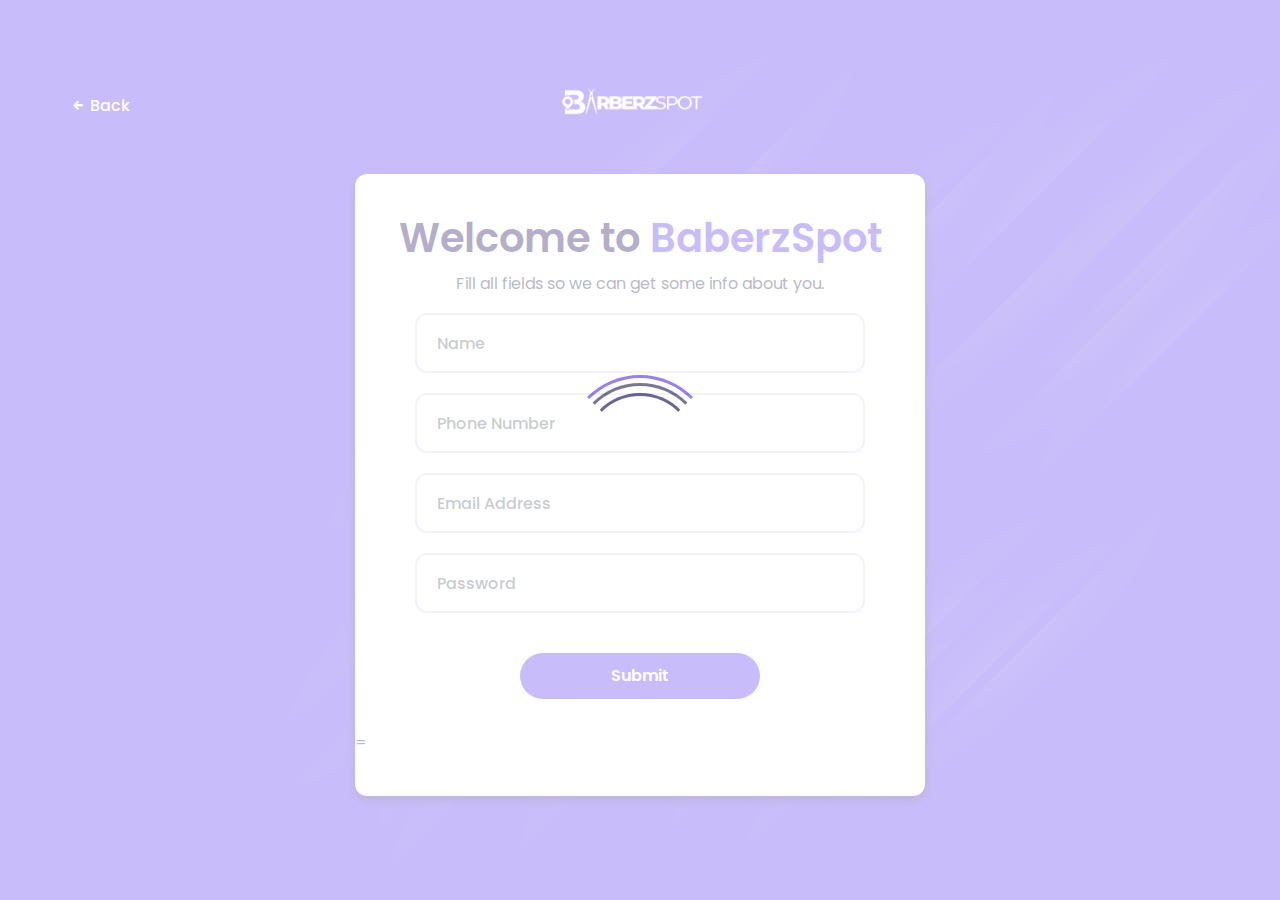
==== reg.html @ e7235c8f "ola" ====
<!DOCTYPE html>
<html lang="en">

<head>

  <meta charset="UTF-8">
  <meta http-equiv="X-UA-Compatible" content="IE=edge">
  <meta name="viewport" content="width=device-width, initial-scale=1.0">
  <title>Sign In</title>

  <!-- icofont-css-link -->
  <link rel="stylesheet" href="css/icofont.min.css">
  <!-- Bootstrap-Style-link -->
  <link rel="stylesheet" href="css/bootstrap.min.css">
  <!-- Aos-Style-link -->
  <link rel="stylesheet" href="css/aos.css">
  <!-- Coustome-Style-link -->
  <link rel="stylesheet" href="css/style.css">
  <!-- Responsive-Style-link -->
  <link rel="stylesheet" href="css/responsive.css">
  <!-- Favicon -->
  <link rel="shortcut icon" href="images/favicon.png" type="image/x-icon">

</head>

<body>

  <!-- Page-wrapper-Start -->
  <div class="page_wrapper">

    <!-- Preloader -->
    <div id="preloader">
      <div id="loader"></div>
    </div>

    <div class="full_bg">

      <div class="container">
         <section class="signup_section">

          <div class="top_part">
            <a href="index.html" class="back_btn"><i class="icofont-arrow-left"></i> Back</a>
            <a class="navbar-brand" href="#">
              <img src="images\logo\Join Waitlist_20240209_223254_0000.png" alt="image">
            </a>
          </div>
  
          <!-- Comment Form Section -->
          <div class="signup_form">
            <div class="section_title">
              <h2> Welcome to <span>BaberzSpot</span> </h2>
              <p>Fill all fields so we can get some info about you. </p>
            </div>
            <form action="">
              
              <div class="form-group">
                <input type="text" class="form-control" placeholder="Name">
              </div>
              <div class="form-group">
                <input type="tel" class="form-control" placeholder="Phone Number">
              </div>
              <div class="form-group">
                <input type="email" class="form-control" placeholder="Email Address">
              </div>
              <div class="form-group">
                <input type="password" class="form-control" placeholder="Password">
              </div>
              <div class="form-group">
                <button class="btn puprple_btn" type="submit">Submit</button>
              </div>
              
            </form>
   =
          </div>
         </section>
      </div>
      
    </div>



  </div>
  <!-- Page-wrapper-End -->

  <!-- Jquery-js-Link -->
  <script src="js/jquery.js"></script>
  <!-- bootstrap-js-Link -->
  <script src="js/bootstrap.min.js"></script>
  <!-- aos-js-Link -->
  <script src="js/aos.js"></script>
  <!-- main-js-Link -->
  <script src="js/main.js"></script>

</body>

</html>
---- css/style.css ----
/*-----------------------------------------------------------------------------------

[Table of contents]

1. Font
2. Css Variable for colors
3. Common CSS
4. Preloader CSS
5. Header - Main Navigation ( section )
6. Hero Slider ( section )
7. Trusted Logo Slider ( section )
8. Features ( section )
9. About us ( section )
10. Modern UI ( section )
11. How it works ( section )
12. Testimonials ( section )
13. Pricing ( section )
14. Faq ( section )
15. Interface ( section )
16. Download app ( section )
17. Latest story ( section )
18. Newsletter ( section )
19. Footer ( section )
20. Animation CSS ( section )


-----------------------------------------------------------------------------------*/

/* --------Font--------------- */
/* poppins-300 - latin */
@font-face {
    font-family: 'Poppins';
    font-style: normal;
    font-weight: 300;
    src: url('../fonts/poppins-v20-latin-300.eot'); /* IE9 Compat Modes */
    src: local(''),
         url('../fonts/poppins-v20-latin-300-1.eot') format('embedded-opentype'), /* IE6-IE8 */
         url('../fonts/poppins-v20-latin-300.woff2') format('woff2'), /* Super Modern Browsers */
         url('../fonts/poppins-v20-latin-300.woff') format('woff'), /* Modern Browsers */
         url('../fonts/poppins-v20-latin-300.ttf') format('truetype'), /* Safari, Android, iOS */
         url('../fonts/poppins-v20-latin-300.svg') format('svg'); /* Legacy iOS */
  }
  /* poppins-regular - latin */
  @font-face {
    font-family: 'Poppins';
    font-style: normal;
    font-weight: 400;
    src: url('../fonts/poppins-v20-latin-regular.eot'); /* IE9 Compat Modes */
    src: local(''),
         url('../fonts/poppins-v20-latin-regular-1.eot') format('embedded-opentype'), /* IE6-IE8 */
         url('../fonts/poppins-v20-latin-regular.woff2') format('woff2'), /* Super Modern Browsers */
         url('../fonts/poppins-v20-latin-regular.woff') format('woff'), /* Modern Browsers */
         url('../fonts/poppins-v20-latin-regular.ttf') format('truetype'), /* Safari, Android, iOS */
         url('../fonts/poppins-v20-latin-regular.svg') format('svg'); /* Legacy iOS */
  }
  /* poppins-italic - latin */
  @font-face {
    font-family: 'Poppins';
    font-style: italic;
    font-weight: 400;
    src: url('../fonts/poppins-v20-latin-italic.eot'); /* IE9 Compat Modes */
    src: local(''),
         url('../fonts/poppins-v20-latin-italic-1.eot') format('embedded-opentype'), /* IE6-IE8 */
         url('../fonts/poppins-v20-latin-italic.woff2') format('woff2'), /* Super Modern Browsers */
         url('../fonts/poppins-v20-latin-italic.woff') format('woff'), /* Modern Browsers */
         url('../fonts/poppins-v20-latin-italic.ttf') format('truetype'), /* Safari, Android, iOS */
         url('../fonts/poppins-v20-latin-italic.svg') format('svg'); /* Legacy iOS */
  }
  /* poppins-500 - latin */
  @font-face {
    font-family: 'Poppins';
    font-style: normal;
    font-weight: 500;
    src: url('../fonts/poppins-v20-latin-500.eot'); /* IE9 Compat Modes */
    src: local(''),
         url('../fonts/poppins-v20-latin-500-1.eot') format('embedded-opentype'), /* IE6-IE8 */
         url('../fonts/poppins-v20-latin-500.woff2') format('woff2'), /* Super Modern Browsers */
         url('../fonts/poppins-v20-latin-500.woff') format('woff'), /* Modern Browsers */
         url('../fonts/poppins-v20-latin-500.ttf') format('truetype'), /* Safari, Android, iOS */
         url('../fonts/poppins-v20-latin-500.svg') format('svg'); /* Legacy iOS */
  }
  /* poppins-500italic - latin */
  @font-face {
    font-family: 'Poppins';
    font-style: italic;
    font-weight: 500;
    src: url('../fonts/poppins-v20-latin-500italic.eot'); /* IE9 Compat Modes */
    src: local(''),
         url('../fonts/poppins-v20-latin-500italic-1.eot') format('embedded-opentype'), /* IE6-IE8 */
         url('../fonts/poppins-v20-latin-500italic.woff2') format('woff2'), /* Super Modern Browsers */
         url('../fonts/poppins-v20-latin-500italic.woff') format('woff'), /* Modern Browsers */
         url('../fonts/poppins-v20-latin-500italic.ttf') format('truetype'), /* Safari, Android, iOS */
         url('../fonts/poppins-v20-latin-500italic.svg') format('svg'); /* Legacy iOS */
  }
  /* poppins-600 - latin */
  @font-face {
    font-family: 'Poppins';
    font-style: normal;
    font-weight: 600;
    src: url('../fonts/poppins-v20-latin-600.eot'); /* IE9 Compat Modes */
    src: local(''),
         url('../fonts/poppins-v20-latin-600-1.eot') format('embedded-opentype'), /* IE6-IE8 */
         url('../fonts/poppins-v20-latin-600.woff2') format('woff2'), /* Super Modern Browsers */
         url('../fonts/poppins-v20-latin-600.woff') format('woff'), /* Modern Browsers */
         url('../fonts/poppins-v20-latin-600.ttf') format('truetype'), /* Safari, Android, iOS */
         url('../fonts/poppins-v20-latin-600.svg') format('svg'); /* Legacy iOS */
  }
  /* poppins-700 - latin */
  @font-face {
    font-family: 'Poppins';
    font-style: normal;
    font-weight: 700;
    src: url('../fonts/poppins-v20-latin-700.eot'); /* IE9 Compat Modes */
    src: local(''),
         url('../fonts/poppins-v20-latin-700-1.eot') format('embedded-opentype'), /* IE6-IE8 */
         url('../fonts/poppins-v20-latin-700.woff2') format('woff2'), /* Super Modern Browsers */
         url('../fonts/poppins-v20-latin-700.woff') format('woff'), /* Modern Browsers */
         url('../fonts/poppins-v20-latin-700.ttf') format('truetype'), /* Safari, Android, iOS */
         url('../fonts/poppins-v20-latin-700.svg') format('svg'); /* Legacy iOS */
  }
  /* poppins-800 - latin */
  @font-face {
    font-family: 'Poppins';
    font-style: normal;
    font-weight: 800;
    src: url('../fonts/poppins-v20-latin-800.eot'); /* IE9 Compat Modes */
    src: local(''),
         url('../fonts/poppins-v20-latin-800-1.eot') format('embedded-opentype'), /* IE6-IE8 */
         url('../fonts/poppins-v20-latin-800.woff2') format('woff2'), /* Super Modern Browsers */
         url('../fonts/poppins-v20-latin-800.woff') format('woff'), /* Modern Browsers */
         url('../fonts/poppins-v20-latin-800.ttf') format('truetype'), /* Safari, Android, iOS */
         url('../fonts/poppins-v20-latin-800.svg') format('svg'); /* Legacy iOS */
  }

/* -----------Css-variable------ */

:root {
    --light-purple: #F6F4FE;
    --purple: #6A49F2;
    --bg-purple: #6A49F2;
    --dark-purple: #32236F;
    --body-text-purple: #3E3F66;
    --text-white: #ffffff;
    --bg-white: #ffffff;
    --slider-dots-color: #D4D2DD;
    --light-bg: #DFDAF3;
}



/* ------Common-Css------------- */

html{scroll-behavior:smooth}

body {
    margin: 0;
    padding: 0;
    box-sizing: border-box;
    font-size: 16px;
    line-height: 1.7;
    font-family: 'Poppins', sans-serif;
    color: var(--body-text-purple);
    background-color: var(--bg-white);
}

.page_wrapper {
    width: 100%;
    overflow-x: hidden;
}

a {
    text-decoration: none;
    color: var(--body-text-purple);
}

a:hover {
    text-decoration: none;
    color: var(--body-text-purple);
}

ul,
li {
    padding: 0;
    list-style-type: none;
    margin: 0;
}

button:focus,
.btn.focus,
.btn:focus {
    outline: none;
    box-shadow: none;
}

@media screen and (min-width:1200px) {
    .container {
        max-width: 1170px;
    }
}

.section_title {
    text-align: center;
}

/* section heading h2 */
.section_title h2 {
    font-size: 40px;
    font-weight: 700;
    color: var(--dark-purple);
}

.section_title h2 span {
    color: var(--purple);
}

.row_am {
    padding: 100px 0;
}

/* purple button */
.puprple_btn {
    background-color: var(--purple);
    color: var(--text-white);
    border-radius: 50px;
    padding: 10px 40px;
    position: relative;
    overflow: hidden;
    z-index: 1;
    font-weight: 500;
}

.puprple_btn::before {
    content: "";
    position: absolute;
    left: 0;
    top: 0;
    width: 0%;
    height: 100%;
    background-color: var(--bg-white);
    border-radius: 50px;
    transition: .6s all;
    z-index: -1;
}

.puprple_btn:hover::before {
    width: 100%;
}

.puprple_btn:hover {
    color: var(--purple);
}

/* white button */
.white_btn {
    padding: 10px 45px;
    border: 1px solid var(--purple);
    color: var(--purple);
    border-radius: 50px;
    background-color: var(--bg-white);
    font-weight: 700;
    position: relative;
    z-index: 1;
    overflow: hidden;
    font-weight: 500;
}

.white_btn::before {
    content: "";
    position: absolute;
    left: 0;
    top: 0;
    width: 0%;
    height: 100%;
    background-color: var(--bg-purple);
    border-radius: 50px;
    transition: .6s all;
    z-index: -1;
}

.white_btn:hover::before {
    width: 110%;
}

.white_btn:hover {
    color: var(--text-white);
}

.highlited_block .white_btn:hover {
    border-color: var(--bg-white);
}

/* slider controls */
.owl-carousel .owl-dots {
    display: flex;
    align-items: center;
    justify-content: center;
    position: relative;
    margin-top: 20px;
}

.owl-carousel .owl-dots button {
    display: block;
    width: 15px;
    height: 15px;
    background-color: var(--slider-dots-color);
    border-radius: 15px;
    margin: 0 5px;
}

.owl-carousel .owl-dots button.active {
    background-color: var(--purple);
}

/* -------------Preloader-Css-Start-------------- */

/* Preloader */
#preloader {
    position: fixed;
    top: 0;
    left: 0;
    width: 100%;
    height: 100%;
    background-color: rgba(255, 255, 255, 0.9);
    z-index: 999999;
}

#loader {
    display: block;
    position: relative;
    left: 50%;
    top: 50%;
    width: 150px;
    height: 150px;
    margin: -75px 0 0 -75px;
    border-radius: 50%;
    border: 3px solid transparent;
    border-top-color: var(--bg-purple);
    -webkit-animation: spin 2s linear infinite;
    animation: spin 2s linear infinite;
}

#loader:before {
    content: "";
    position: absolute;
    top: 5px;
    left: 5px;
    right: 5px;
    bottom: 5px;
    border-radius: 50%;
    border: 3px solid transparent;
    border-top-color: var(--body-text-purple);
    -webkit-animation: spin 3s linear infinite;
    animation: spin 3s linear infinite;
}

#loader:after {
    content: "";
    position: absolute;
    top: 15px;
    left: 15px;
    right: 15px;
    bottom: 15px;
    border-radius: 50%;
    border: 3px solid transparent;
    border-top-color: var(--dark-purple);
    -webkit-animation: spin 1.5s linear infinite;
    animation: spin 1.5s linear infinite;
}

@-webkit-keyframes spin {
    0%   {
        -webkit-transform: rotate(0deg);
        -ms-transform: rotate(0deg);
        transform: rotate(0deg);
    }
    100% {
        -webkit-transform: rotate(360deg);
        -ms-transform: rotate(360deg);
        transform: rotate(360deg);
    }
}

@keyframes spin {
    0%   {
        -webkit-transform: rotate(0deg);
        -ms-transform: rotate(0deg);
        transform: rotate(0deg);
    }
    100% {
        -webkit-transform: rotate(360deg);
        -ms-transform: rotate(360deg);
        transform: rotate(360deg);
    }
}




/* -----------Header-Css-Start------------------- */
/* header wraper */
header {
    position: absolute;
    width: 100%;
    z-index: 99999;
    transition: .4s all;
}

header.fix_style {
    position: fixed;
    top: 0;
    backdrop-filter: blur(5px);
    background-color: rgba(106, 73, 242, 0.9);
    padding: 15px 0;
    transition: none;
    opacity: 0;
    pointer-events: none;
}

header.fixed {
   pointer-events: all;
   opacity: 1;
   transition: .4s all;
}

header.fixed .navbar {
    padding: 0;
}

/* navigation bar */
.navbar {
    padding-left: 0;
    padding-right: 0;
    padding-top: 35px;
}

.navbar-expand-lg .navbar-nav {
    align-items: center;
}

.navbar-expand-lg .navbar-nav .nav-link {
    padding: 5px 17px;
    font-weight: 500;
    color: var(--text-white);
}

.navbar-expand-lg .navbar-nav .nav-link:hover {
    color: var(--white);
}

.navbar-expand-lg .navbar-nav .nav-link.dark_btn {
    color: var(--purple);
    background-color: var(--bg-white);
    font-size: 16px;
    padding: 9px 40px;
    border-radius: 25px;
    margin-left: 20px;
    position: relative;
    border: 1px solid var(--bg-purple);
}


.navbar-expand-lg .navbar-nav .nav-link.dark_btn::before, 
.navbar-expand-lg .navbar-nav .nav-link.dark_btn::after {
    content: '';
    position: absolute;
    top: 0;
    right: 0;
    bottom: 0;
    left: 0;
    width: 100%;
    height: 100%;
    border-radius: 42px;
    z-index: -1;
}

.navbar-expand-lg .navbar-nav .nav-link.dark_btn::before {
	animation: pulse-blue-medium-sm 3.5s infinite
}

.navbar-expand-lg .navbar-nav .nav-link.dark_btn::after  {
	animation: pulse-blue-small-sm 3.5s infinite
}

.navbar-brand img {
    width: 150px;
}

/* navigation bar dropdown */
.navbar-expand-lg .navbar-nav .has_dropdown {
    display: flex;
    align-items: center;
    position: relative;
    border-radius: 10px 10px 0 0;
    transition: .4s all;
}

.navbar-expand-lg .navbar-nav .has_dropdown:hover {
    background-color: var(--bg-white);
    box-shadow: 0px 4px 10px #c5c5c580;
}

.navbar-expand-lg .navbar-nav .has_dropdown .drp_btn {
    position: relative;
    right: 15px;
    color: var(--text-white);
}

.navbar-expand-lg .navbar-nav .has_dropdown .sub_menu {
    position: absolute;
    top: 100%;
    background-color: var(--bg-white);
    border-radius: 0 10px 10px 10px;
    min-width: 210px;
    max-width: 230px;
    margin-top: -10px;
    transition: .4s all;
    opacity: 0;
    pointer-events: none;
    box-shadow: 0px 4px 10px #c5c5c580;
}

.navbar-expand-lg .navbar-nav .has_dropdown .sub_menu ul {
    margin-left: 0;
    padding: 10px 20px;
}

.navbar-expand-lg .navbar-nav .has_dropdown .sub_menu ul li a {
    font-size: 15px;
    position: relative;
    transition: .4s all;
    line-height: 35px;
    font-weight: 500;
}

.navbar-expand-lg .navbar-nav .has_dropdown .sub_menu ul li a::before {
    content: "";
    width: 10px;
    height: 10px;
    display: inline-block;
    border: 2px solid var(--purple);
    border-radius: 10px;
    margin-right: 5px;
    position: absolute;
    left: -10px;
    top: 50%;
    transform: translateY(-50%);
    opacity: 0;
    transition: .4s all;
}

.navbar-expand-lg .navbar-nav .has_dropdown .sub_menu ul li a:hover {
    padding-left: 15px;
    color: var(--purple);
}

.navbar-expand-lg .navbar-nav .has_dropdown .sub_menu ul li a:hover::before {
    opacity: 1;
    left: 0;
}

.navbar-expand-lg .navbar-nav .has_dropdown:hover>a,
.navbar-expand-lg .navbar-nav .has_dropdown:hover>.drp_btn {
    color: var(--purple);
}

.navbar-expand-lg .navbar-nav .has_dropdown:hover .sub_menu {
    opacity: 1;
    pointer-events: all;
    margin-top: -1px;
}

/* navigation toggle menu */
.toggle-wrap {
    padding: 10px;
    position: relative;
    cursor: pointer;
    
    /*disable selection*/
    -webkit-touch-callout: none;
      -webkit-user-select: none;
      -khtml-user-select: none;
      -moz-user-select: none;
      -ms-user-select: none;
      user-select: none;
  }

  .toggle-bar,
  .toggle-bar::before,
  .toggle-bar::after,
  .toggle-wrap.active .toggle-bar,
  .toggle-wrap.active .toggle-bar::before,
  .toggle-wrap.active .toggle-bar::after {
      -webkit-transition: all .2s ease-in-out;
      -moz-transition: all .2s ease-in-out;
      -o-transition: all .2s ease-in-out;
      transition: all .2s ease-in-out;
  }

  .toggle-bar {
      width: 25px;
      margin: 10px 0;
      position: relative;
      border-top: 4px solid var(--bg-white);
      display: block;
  }

  .toggle-bar::before,
  .toggle-bar::after {
      content: "";
      display: block;
      background: var(--bg-white);
      height: 4px;
      width: 30px;
      position: absolute;
      top: -12px;
      right: 0px;
      -ms-transform: rotate(0deg);
      -webkit-transform: rotate(0deg);
      transform: rotate(0deg);
      -ms-transform-origin: 13%;
      -webkit-transform-origin: 13%;
      transform-origin: 13%;
  }

  .toggle-bar::after {
    top: 4px;
  }

  .toggle-wrap.active .toggle-bar {
    border-top: 6px solid transparent;
  }

  .toggle-wrap.active .toggle-bar::before {
      -ms-transform: rotate(45deg);
      -webkit-transform: rotate(45deg);
      transform: rotate(45deg);
  }

  .toggle-wrap.active .toggle-bar::after {
      -ms-transform: rotate(-45deg);
      -webkit-transform: rotate(-45deg);
      transform: rotate(-45deg);
  }


/* ---------Hero-banner-Css-Start------------------ */
/* hero banner wraper */
.banner_section {
    margin-top: 0px;
    padding-top: 200px;
    position: relative;
    background-image: linear-gradient(rgba(0, 0, 255, 0.5), rgba(0, 0, 255, 0.5)), url(https://4.bp.blogspot.com/-MknPPYJHAXw/UcjDg-5tHII/AAAAAAAAAEE/u_eopBRt2CA/s640/-1.jpg);
    background-size: cover;
    background-repeat: no-repeat;
    width: 100%;
    background-position: center;
}

@keyframes AnimateBG { 
  0%{background-position:0% 50%}
  50%{background-position:100% 50%}
  100%{background-position:0% 50%}
}

.banner_section .container {
    position: relative;
}

/* wave backgound after banner */
.banner_section::after {
    content: "";
    display: block;
    background-image: url(../images/banner-shape.svg);
    background-size: cover;
    background-repeat: no-repeat;
    width: 100%;
    height: 385px;
    background-position: center;
    margin-top: -50px;
}

.banner_section .row {
    align-items: center;
}

/* hero banner text */
.banner_section .banner_text {
    padding-top:50px;
}

/* hero banner heading h1 */
.banner_section .banner_text h1 {
    font-size: 55px;
    color: var(--text-white);
    letter-spacing: -1px;
    font-weight: 700;
}

.banner_section .banner_text h1 span {
    color: var(--purple);
}

.banner_section .banner_text h2 {
    font-size: 30px;
    color: var(--text-white);
    letter-spacing: -1px;
    font-weight: 700;
    padding: 15px 0 10px 0;
}

.banner_section .banner_text h2 span {
    color: var(--purple);
}

.banner_section .banner_text p {
    padding: 0px 0 15px 0;
    color: var(--text-white);
}

/* hero banner button */
.banner_section .app_btn {
    display: flex;
    align-items: center;
}

/* hero banner list */
.banner_section .app_btn li a {
    display: block;
    padding: 12px 30px;
    background-color: var(--bg-white);
    border: 2px solid var(--purple);
    position: relative;
    border-radius: 12px;
    transition: .4s all;
}

.banner_section .app_btn li:last-child {
    margin-left: 25px;
}

.banner_section .app_btn li a img {
    transition: .4s all;
}

.banner_section .app_btn li a .white_img {
    position: absolute;
    left: 50%;
    transform: translateX(-50%);
    opacity: 0;
}

.banner_section .app_btn li a:hover {
    background-color: var(--purple);
    border: 2px solid var(--bg-white);
}

.banner_section .app_btn li a:hover .blue_img {
    opacity: 0;
}

.banner_section .app_btn li a:hover .white_img {
    opacity: 1;
}

/* hero banner users */
.banner_section .used_app {
    display: flex;
    align-items: center;
    margin-top: 35px;
}

.banner_section .used_app ul {
    display: flex;
    align-items: center;
    margin-right: 10px;
}

.banner_section .used_app ul li:not(:first-child) {
    margin-left: -15px;
}

.banner_section .used_app p {
    font-size: 15px;
    line-height: 19px;
    margin-bottom: 0;
    color: var(--text-white);
}

/* hero banner images */
.banner_section .banner_image {
    position: relative;
}

.banner_section .banner_image img {
    max-width: 100%;
}

/* how it works video  */
.yt_video {
    max-width: 1170px;
    margin: 0 auto;
    position: absolute;
    /*overflow: hidden;*/
    left: 53%;
    top: 57%;
    transform: translate(-50%, -50%);

}

/* how it works video animation line  */
.yt_video .anim_line {
    z-index: 999;
}

.yt_video .thumbnil {
    /*width: 150px;*/
    height: 150px;
}

.yt_video .thumbnil img {
    max-width: 100%;
}

.yt_video .thumbnil a {
    /*position: absolute;
    left: 50%;
    top: 50%;
    transform: translate(-50%, -50%);*/
    text-align: center;
    color: var(--text-white);
    font-weight: 600;
    z-index: 999;
    cursor: pointer;
}

.yt_video .thumbnil a span {
    display: block;
    font-weight: 700;
    font-size: 30px;
}

.yt_video .thumbnil a .play_btn {
    background-color: rgba(255, 255, 255, 0.1);
    width: 96px;
    height: 96px;
    border-radius: 100px;
    text-align: center;
    margin: 0 auto;
    line-height: 96px;
    position: relative;
    display: block;
}

.yt_video .thumbnil a .play_btn img {
    width: 50px;
    position: relative;
    z-index: 999;
}

/* how it works video model   */
.modal {
    z-index: 999999;
}

.modal-backdrop.show {
    z-index: 99999;
    opacity: .7;
}

.youtube-video .modal-dialog {
    position: absolute;
    left: 0;
    right: 0;
    top: 0;
    bottom: 0;
    margin: auto;
    width: 100%;
    padding: 0 15px;
    height: 100%;
    max-width: 1240px !important;
    display: flex;
    flex-direction: column;
    justify-content: center;
}

#video-container {
    position: relative;
    padding-bottom: 50%;
    padding-top: 30px;
    height: 0;
    overflow: hidden;
}

iframe#youtubevideo {
    position: absolute;
    top: 0;
    left: 0;
    height: 100%;
    width: 100%;
}
.youtube-video .modal-footer {
    border: none;
    text-align: center;
    display: block;
    padding: 0;
}

.youtube-video .modal-content {
    background: none !important;
    border: none;
}

#close-video {
    color: #fff;
    font-size: 30px;
}


/* hero banner control dots */
.banner_section .owl-dots {
    margin-top: 40px;
}

.owl-carousel .owl-item img {
    max-width: 100%;
    width: auto;
}




/* ------------Trusted-Section-Css-Start----------- */

/* trusted logos wraper */
.trusted_section {
    margin-top: -50px;
}

.trusted_section .company_logos {
    padding-top: 20px;
}

.trusted_section .company_logos img {
    filter: grayscale(1);
    margin: 0 auto;
    transition: .4s all;
}

.trusted_section .company_logos img:hover {
    filter: grayscale(0);
}



/* ----------Feature-Detail-Section-start------ */

/* features section wraper */
.features_section .feature_detail {
    position: relative;
    display: flex;
    justify-content: space-between;
    margin-top: 80px;
    padding-top: 30px;
    padding-bottom: 20px;
}

/* features section image */
.features_section .feature_detail .feature_img {
    position: absolute;
    left: 50%;
    transform: translateX(-50%);
    top: 0px;
}

.features_section .feature_detail .feature_img img {
    max-width: 100%;
}

/* features section box */

.features_section .feature_detail .feature_box {
    max-width: 440px;
}

.features_section .feature_detail .feature_box .data_block {
    margin-bottom: 50px;
    padding: 30px;
    border-radius: 20px;
    border: solid 1px #eae8f5;
}

.features_section .feature_detail .feature_box .data_block.block1{
    background: #f6f5ff;
}

.features_section .feature_detail .feature_box .data_block.block2{
    background: #f2faff;
}

.features_section .feature_detail .feature_box .data_block.block3{
    background: #fff2fc;
}

.features_section .feature_detail .feature_box .data_block.block4{
    background: #e9fffe;
}

.features_section .feature_detail .feature_box .data_block h4 {
    font-size: 20px;
    color: var(--dark-purple);
    font-weight: 600;
    margin-top: 20px;
}

.features_section .feature_detail .left_data {
    text-align: right;
    padding-left: 100px;
}

.features_section .feature_detail .right_data {
    padding-right: 100px;
}

.features_section .feature_detail .left_data .data_block .icon {
    margin-right: 0px;
}

.features_section .feature_detail .right_data .data_block .icon {
    margin-left: 0px;
}

.features_section .container {
    max-width: 1370px;
}



/* -----------------About-App-Section-Css-Start------------------ */

/* about us section wraper */
.about_app_section {
    background-color:  var(--light-purple);
    padding: 100px 0 50px 0;
}

.about_app_section .about_img {
    display: flex;
    align-items: center;
    position: relative;
}

/* about us section images*/
.about_app_section .about_img img {
    max-width: 100%;
}

.about_app_section .about_img::before {
    content: "";
    position: absolute;
    left: 38%;
    top: 50%;
    transform: translate(-50%, -50%);
    width: 500px;
    height: 500px;
    background-color: var(--bg-white);
    border-radius: 100%;
    z-index: -1;
}

.about_app_section .about_img .screen_img {
    margin-left: -135px;
    margin-top: 110px;
}

.about_app_section .about_text .section_title {
    text-align: left;
}

.about_app_section .about_text .section_title h2 {
    margin-bottom: 15px;
}

/* about us section  statastics nomber */
.about_app_section .about_text .app_statstic {
    display: flex;
    flex-wrap: wrap;
    justify-content: space-between;
    margin-bottom: 10px;
    margin-top: 40px;
}

.about_app_section .about_text .app_statstic li {
    width: 248px;
    background-color: var(--bg-white);
    margin-bottom: 30px;
    display: flex;
    align-items: center;
    border-radius: 12px;
    padding: 15px 10px;
    padding-left: 35px;
    box-shadow: 0px 4px 10px #EDE9FE;
}

.about_app_section .about_text .app_statstic li .icon {
    margin-right: 9px;
}

.about_app_section .about_text .app_statstic li p {
    margin-bottom: 0;
    line-height: 1;
    color: var(--dark-purple);
}

.about_app_section .about_text .app_statstic li p:first-child {
    font-size: 40px;
    font-weight: 600;
    margin-bottom: 3px;
}


/* -------------Modern-Ui-Section-Css-Start---------------- */
/* modern ui section wraper */
.modern_ui_section .row {
    align-items: center;
}

.modern_ui_section {
    background-color:  var(--light-purple);
    padding: 100px 0 50px 0;
}

.modern_ui_section .design_block {
    margin-top: 45px;
}

/* modern ui text */
.modern_ui_section .section_title {
    text-align: left;
}

.modern_ui_section .ui_text {
    padding-right: 75px;
}

/* modern ui list */
.modern_ui_section .design_block li {
    padding-left: 40px;
    position: relative;
    margin-bottom: 25px;
}

.modern_ui_section .design_block li::before {
    content: "";
    position: absolute;
    left: 0;
    top: 5px;
    background-image: url(../images/right_icon.png);
    width: 22px;
    height: 22px;
    background-repeat: no-repeat;
    background-position: center;
    background-size: contain;
}

.modern_ui_section .design_block li h4 {
    font-size: 20px;
    color: var(--dark-purple);
    font-weight: 600;
    margin-bottom: 8px;
}

.modern_ui_section .design_block li p {
    margin-bottom: 0;
}

/* modern ui images */
.modern_ui_section .ui_images {
    display: flex;
    position: relative;
}

.modern_ui_section .ui_images::before {
    content: "";
    position: absolute;
    left: 50%;
    top: 50%;
    transform: translate(-50%, -50%);
    width: 570px;
    height: 570px;
    border-radius: 100%;
    background-color: var(--bg-white);
    z-index: -1;
}

.modern_ui_section .ui_images .right_img img:nth-child(3) {
    margin-left: -140px;
    margin-top: -20px;
}

.modern_ui_section .ui_images .right_img img:nth-child(2) {
    margin-left: -90px;
    margin-top: -20px;
}

.modern_ui_section .ui_images .right_img img:nth-child(1) {
    position: relative;
    top: 15px;
    z-index: 99;
    margin-left: -15px;
}


/* -------------How_It_Works-Section-Css-Start------------------ */

/* how it works wraper */
.how_it_works {
    background-color:  var(--light-purple);
    padding: 100px 0 100px 0;
}
.how_it_works .container {
    max-width: 1370px;
}

.how_it_works .how_it_inner {
    background-color: var(--purple);
    padding: 70px 0;
    border-radius: 30px;
    box-shadow: 0px 4px 30px #EDE9FE;
}

/* section heading h2 */
.how_it_works .section_title h2 {
    color: var(--text-white);
}

.how_it_works .section_title p {
    color: var(--text-white);
}

/* how it works list */

.how_it_works .step_block {
    max-width: 1170px;
    margin: 0 auto;
    padding: 10px;
    /*display: flex;*/
    position: relative;
}

.how_it_works .step_block .step_box {
    text-align: center;
    align-items: center;
    justify-content: space-between;
    position: relative;
}


/* how it works image */
.how_it_works .step_block .step_box .step_img {
    display: inline-block;
    /*max-width: 100%;*/
    text-align: center;
    border-radius: 200px;
    background-color: var(--bg-white);
    padding: 50px;
    width: 200px;
    height: 200px;
    position: relative;
    box-shadow: 0px 4px 10px #492cc0;
}

.how_it_works .step_block .step_box .step_img img {
    max-width: 100%;
    text-align: center;
}

/* how it works heading h4 */
.how_it_works .step_block .step_box .step_text h4 {
    font-size: 20px;
    font-weight: 600;
    color: var(--text-white);
}

.how_it_works .step_block .step_box .step_text p {
    color: var(--text-white);
}

.how_it_works .step_block .step_box .step_text.step2 p {
    padding:20px 0 0 0;
    
}

.how_it_works .step_block .step_box .step_text.step3 p {
    padding:20px 0 0 0;
}

.how_it_works .step_block .step_box .step_text .app_icon {
    margin-bottom: 10px;
}

.how_it_works .step_block .step_box .step_text .app_icon a {
    display: inline-block;
    width: 40px;
    height: 40px;
    border-radius: 100%;
    background-color: var(--bg-white);
    color: var(--purple);
    font-size: 20px;
    text-align: center;
    line-height: 40px;
    transition: .4s all;
    text-decoration: none;
}

.how_it_works .step_block .step_box .step_text .app_icon a:hover {
    background-color: var(--purple);
    border: var(--bg-white) solid 1px;
    color: var(--text-white);
}

.how_it_works .step_block .step_box .step_text  {
    text-align: center;
    padding: 30px 30px 0 30px;
}

.how_it_works .step_block .step_box .step_text span {
    font-weight: 600;
    color: var(--text-white);
}

.how_it_works .step_block .step_box .step_text a {
    color: var(--purple);
    text-decoration: underline;
}


/* how it works numbers */
.how_it_works .step_block .step_box .step_number {
    position: absolute;
    width: 40px;
    height: 40px;
    display: flex;
    justify-content: center;
    align-items: center;
    border: solid 2px var(--purple);
    border-radius: 100px;
    padding: 9px 0 0 0;
    top: 15px;
    right: 0;
    background-color: var(--bg-white);
}

/* how it works numbers heading h3 */
.how_it_works .step_block .step_box .step_number h3 {
    font-size: 16px;
    font-weight: normal;
}



/* ------------Testimonial-Slider-Css-Start------------- */
/* testimonials wraper  */
#testimonial_slider {
    max-width: 550px;
    margin: 0 auto;
}

.testimonial_section .testimonial_block {
    background-image: url(../images/testimonial_bg.png);
    background-size: cover;
    background-position: center;
    position: relative;
    margin-top: 65px;
}

.testimonial_section .testimonial_block .testimonial_slide_box {
    text-align: center;
    width: 430px;
    padding: 10px;
    margin: 0 auto;
}

/* testimonials rating  */
.testimonial_section .testimonial_block .rating span {
    color: #FC9400;
    font-size: 18px;
}

.testimonial_section .testimonial_block .testimonial_slide_box .review {
    margin-top: 10px;
    margin-bottom: 30px;
}

/* testimonials image  */
.testimonial_section .testimonial_block .testimonial_slide_box .testimonial_img img {
    margin: 0 auto;
}

/* testimonials heading h3 */
.testimonial_section .testimonial_block .testimonial_slide_box h3 {
    font-size: 20px;
    font-weight: 600;
    margin-bottom: 0;
    margin-top: 10px;
}

.testimonial_section .testimonial_block .testimonial_slide_box .designation {
    font-size: 15px;
}

/* testimonials total review */
.testimonial_section .total_review {
    text-align: center;
    margin-top: 60px;
}

.testimonial_section .total_review .rating {
    display: flex;
    align-items: center;
    justify-content: center;
}

/* testimonials paragraph */
.testimonial_section .total_review .rating p {
    margin-bottom: 0;
    font-weight: 600;
    margin-left: 5px;
    color: var(--dark-purple);
}

/* testimonials heading */
.testimonial_section .total_review h3 {
    font-size: 50px;
    font-weight: 600;
    margin-bottom: 0;
    color: var(--dark-purple);
}

.testimonial_section .total_review a {
    color: var(--purple);
    font-weight: 700;
}

.testimonial_section .testimonial_block .avtar_faces {
    position: absolute;
    top: 0;
    left: 50%;
    transform: translateX(-50%);
    z-index: -1;
    width: 100%;
}

.testimonial_section .testimonial_block .avtar_faces img {
    max-width: 100%;
}


/* -------------------Pricing-Section---------------------- */

/* pricing wraper  */
.pricing_section {
    background-color:  var(--light-purple);
    padding: 100px 0 100px 0;
}

.pricing_section .toggle_block {
    display: flex;
    align-items: center;
    justify-content: center;
}

/* pricing toggle button */
.pricing_section .toggle_block span {
    color: var(--dark-purple);
    font-weight: 600;
    display: block;
    margin: 0 5px;
}

.tog_btn.month_active {
    left: 35px !important;
}

.pricing_section .toggle_block span.deactive {
    color: var(--body-text-purple);
}

.pricing_section .toggle_block .offer {
    background-color: var(--bg-white);
    border-radius: 5px;
    padding: 2px 10px;
    font-weight: 400;
    font-size: 13px;
    color: var(--purple);
}

.pricing_section .toggle_block .tog_block {
    width: 70px;
    height: 35px;
    background-color: var(--bg-white);
    border-radius: 18px;
    margin: 0 10px;
    position: relative;
    cursor: pointer;
}

.pricing_section .toggle_block .tog_block .tog_btn {
    height: 23px;
    width: 23px;
    border-radius: 25px;
    display: block;
    background-color: var(--purple);
    position: absolute;
    left: 3px;
    top: 50%;
    transform: translateY(-50%);
    transition: .4s all;
}

.pricing_section .toggle_block .month.active,
.pricing_section .toggle_block .years.active {
    color: var(--purple);
}

/* pricing pannel */
.pricing_section .pricing_pannel {
    margin-top: 50px;
    display: none;
}

.pricing_section .pricing_pannel.active {
    display: block;
}

.pricing_section .pricing_pannel .pricing_block {
    text-align: center;
    background-color: var(--bg-white);
    min-height: 700px;
    border-radius: 12px;
    padding-top: 60px;
    margin-bottom: 40px;
    box-shadow: 0px 4px 30px #EDE9FE;
}

.pricing_section .pricing_pannel .pricing_block.highlited_block {
    background-color: var(--purple);
}

.pricing_section .pricing_pannel .pricing_block.highlited_block p,
.pricing_section .pricing_pannel .pricing_block.highlited_block h3,
.pricing_section .pricing_pannel .pricing_block.highlited_block span,
.pricing_section .pricing_pannel .pricing_block.highlited_block .pkg_name span {
    color: var(--text-white);
}

.pricing_section .pricing_pannel .pricing_block .icon {
    margin-bottom: 35px;
}

/* pricing box image */
.pricing_section .pricing_pannel .pricing_block .icon img {
    max-width:100%;
}

/* pricing box heading h3 */
.pricing_section .pricing_pannel .pricing_block .pkg_name h3 {
    font-size: 20px;
    font-weight: 600;
    margin-bottom: 0;
}

.pricing_section .pricing_pannel .pricing_block .pkg_name span {
    color: var(--body-text-purple);
    font-size: 15px;
}

.pricing_section .pricing_pannel .pricing_block .price {
    font-size: 48px;
    color: var(--purple);
    margin: 25px 0;
    display: block;
    font-weight: 600;
}

/* pricing box list */
.pricing_section .pricing_pannel .pricing_block .benifits {
    margin-bottom: 40px;
}

.pricing_section .pricing_pannel .pricing_block .benifits li p {
    margin-bottom: 5px;
}

.pricing_section .contact_text {
    text-align: center;
    margin-bottom: 0;
}

.pricing_section .contact_text a {
    color: var(--purple);
    text-decoration: underline;
}


/* -------------FAQ-Section-Css-Start----------------- */

/* faq wraper */
.faq_section {
    background-color:  var(--light-purple);
    padding: 0 0 100px 0;
}

.faq_section .faq_panel {
    margin-top: 40px;
}

/* faq box */
.faq_section .faq_panel .card {
    border: none;
    margin-bottom: 20px;
    border-radius: 12px;
    box-shadow: 0 4px 10px #EDE9FE;
    padding: 16px 0;
}

.faq_section .faq_panel .card:last-child {
    margin-bottom: 0;
}

.faq_section .faq_panel .card-header {
    background-color: transparent;
    border: none;
    padding-bottom: 0;
    padding-top: 0;
}

.faq_section .faq_panel .card-header .btn {
    padding: 0;
    color: var(--dark-purple);
    font-weight: 600;
    font-size: 20px;
}

.faq_section .faq_panel .card-header .btn.active {
    color: var(--purple);
}

.faq_panel .accordion button,
.faq_panel .accordion button:hover,
.faq_panel .accordion button:focus {
    text-decoration: none;
}

.faq_section .faq_panel .card-header .icon_faq {
    position: absolute;
    right: 20px;
    color: #839BC0;
}

/* faq heading h2 */
.faq_section .faq_panel .card-header h2 {
    line-height: 1;
}

/* faq paragraph */
.faq_section .faq_panel .card-body {
    padding-bottom: 0;
}


/* -----------Interface_Section-Css-Start----------------- */

/* interface wraper */
.interface_section .screen_slider {
    margin-top: 35px;
    min-height: 720px;
}

/* interface images */
.interface_section .owl-item .screen_frame_img img {
    transform: scale(.9);
    border: 2px solid #000;
    border-radius: 20px;
    transition: 1s all;
    margin: 0 auto;
}

.interface_section .owl-item.center .screen_frame_img img {
    transform: scale(1);
    border: 3px solid #000;

}


/* -----------Download_App_Section-Start------------------ */

/* download app wraper */
.free_app_section {
    padding-top: 70px;
    position: relative;
}

.free_app_section .container {
    max-width: 1370px;
}

.free_app_section .container .free_app_inner {
    background-color: var(--bg-purple);
    border-radius: 30px;
    padding: 20px 100px;
    padding-bottom: 50px;
    position: relative;
    z-index: 999999;
}

/* download app dark background */
.free_app_section .container .free_app_inner .dark_bg {
    overflow: hidden;
}

.free_app_section .container .free_app_inner .dark_bg span {
    z-index: 9999;
}

.free_app_section .container .free_app_inner .row {
    align-items: center;
}

.free_app_section .container .free_app_inner .free_text .section_title {
    text-align: left;
}

/* download app heading h2 */
.free_app_section .container .free_app_inner .free_text .section_title h2 {
    margin-bottom: 20px;
}

.free_app_section .container .free_app_inner .free_text .section_title h2,
.free_app_section .container .free_app_inner .free_text .section_title p {
    color: var(--text-white);
}

.free_app_section .container .free_app_inner .free_text .app_btn {
    display: flex;
    align-items: center;
}

.free_app_section .container .free_app_inner .free_text .app_btn li a {
    display: block;
    padding: 12px 30px;
    background-color: var(--bg-white);
    border: 2px solid var(--purple);
    position: relative;
    border-radius: 12px;
    transition: .4s all;
}

.free_app_section .container .free_app_inner .free_text .app_btn li a:hover {
    -webkit-box-shadow: 1px 4px 8px -2px rgba(0,0,0,0.5);
-moz-box-shadow: 1px 4px 8px -2px rgba(0,0,0,0.5);
box-shadow: 1px 4px 8px -2px rgba(0,0,0,0.5);
}

.free_app_section .container .free_app_inner .free_text .app_btn li:last-child {
    margin-left: 25px;
}

.free_app_section .container .free_app_inner .free_img {
    display: flex;
    align-items: center;
    margin-top: -120px;
}

.free_app_section .container .free_app_inner .free_img img:last-child {
    margin-left: -65px;
}

.purple_backdrop {
    content: "";
    position: fixed;
    left: 0;
    top: 0;
    background-color: rgba(50, 35, 111, 0.95);
    width: 100%;
    height: 100%;
    z-index: 99999;
    opacity: 0;
    transition: .4s all;
    pointer-events: none;
}

/* ---------------Latest_Story-Css-Start------------- */

/* latest story wraper */
.latest_story {
    background-color:  var(--light-purple);
    padding: 100px 0 130px 0;
}

/* latest story box */
.latest_story .story_box {
    background-color: var(--bg-white);
    text-align: center;
    border-radius: 10px;
    box-shadow: 0px 4px 30px #EDE9FE; 
}

/* latest story image */
.latest_story .story_box .story_img {
    position: relative;
}

.latest_story .story_box .story_img img {
    max-width: 100%;
    border-radius: 12px;
}

.latest_story .story_box .story_img span {
    position: absolute;
    left: 15px;
    top: 15px;
    font-size: 14px;
    color: var(--text-white);
}

/* latest story pargraph */
.latest_story .story_box .story_text {
    padding: 20px 30px;
}

/* latest story heading h3 */
.latest_story .story_box .story_text h3 {
    color: var(--dark-purple);
    font-size: 20px;
    margin-bottom: 15px;
    font-weight: 600;
}

/* latest story link text */
.latest_story .story_box .story_text a {
    color: var(--purple);
    margin-top: 25px;
    display: block;
    font-size: 14px;
    margin-bottom: 10px;
    font-weight: 600;
}

.latest_story .story_box .story_text a:hover {
    text-decoration:underline;
}



/* -------------Newsletter-Section-Css-Start------------- */

/* newsletter  wraper */
.newsletter_section{
    background-color:  var(--light-purple);

}

.newsletter_box {
    background-color: var(--bg-purple);
    padding: 50px;
    border-radius: 12px;
    box-shadow: 0 4px 10px #0c0c0c21;
    display: flex;
    justify-content: space-between;
    align-items: center;
    margin-bottom: -95px;
    position: relative;
    z-index: 99;
}

.newsletter_box .section_title {
    width: 45%;
}

.newsletter_box form {
    width: 60%;
}

/* newsletter heading h2 */
.newsletter_box .section_title h2 {
    margin-bottom: 5px;
    letter-spacing: -1px;
}

.newsletter_box .section_title h2,
.newsletter_box .section_title p {
    color: var(--text-white);
    text-align: left;
}

/* newsletter paragraph */
.newsletter_box .section_title p {
    margin-bottom: 0;
}

/* newsletter input  */
.newsletter_box form {
    display: flex;
}

.newsletter_box form .form-group {
    margin-bottom: 0;
}

.newsletter_box form .form-group .form-control {
    width: 430px;
    height: 55px;
    border-radius: 6px;
    color: var(--dark-purple);
}

.newsletter_box form .form-group .form-control::placeholder {
    color: var(--dark-purple);
}

/* newsletter button */
.newsletter_box form .form-group .btn {
    height: 55px;
    width: 170px;
    text-transform: uppercase;
    color: var(--purple);
    background-color: var(--bg-white);
    border-radius: 6px;
    margin-left: 10px;
    font-weight: 600;
    position: relative;
    overflow: hidden;
    z-index: 1;
}

.newsletter_box form .form-group .btn::before {
    content: "";
    position: absolute;
    left: 0;
    top: 0;
    width: 0%;
    height: 100%;
    background-color: var(--bg-purple);
    border-radius: 0;
    transition: .6s all;
    z-index: -1;
}

.newsletter_box form .form-group .btn:hover::before {
    width: 100%;
}

.newsletter_box form .form-group .btn:hover {
    color: var(--text-white);
}


/* ------Footer-Css-Start-------------- */
/* footer wraper */
footer {
    position: relative;
}

footer .top_footer {
     background-image: url(../images/footer_bg.png);
    /*background: var(--purple);*/
    background-repeat: no-repeat;
    background-size: cover;
    background-position: center;
    background-color: #583BD3;
    padding: 180px 0 60px 0;
    position: relative;
    overflow: hidden;

}

/* footer logo */
footer .top_footer .logo {
    margin-bottom: 40px;
}

footer .top_footer .logo img {
    width: 150px;
}

footer .top_footer .abt_side li {
    padding: 0 0 10px 0;
}

/* footer social media icon */
footer .top_footer .social_media {
    display: flex;
    margin-top: 20px;
}

/* footer link list */
footer .top_footer .social_media li a {
    display: block;
    width: 37px;
    height: 37px;
    text-align: center;
    line-height: 37px;
    font-size: 15px;
    border: 1px solid rgba(255, 255, 255, 0.3);
    border-radius: 50px;
    margin-right: 10px;
    transition: .4s all;
}

footer .top_footer .social_media li a:hover {
    background-color: var(--bg-white);
    color: var(--purple);
}

footer .top_footer .try_out {
    margin-left: -20px;
}

footer .app_btn li a {
    display: block;
    padding: 12px 10px;
    background-color: var(--bg-white);
    border: 2px solid var(--purple);
    position: relative;
    border-radius: 12px;
    transition: .4s all;
    width: 175px;
    text-align: center;
}

footer .app_btn li a:hover {
    -webkit-box-shadow: 1px 4px 8px -2px rgba(0,0,0,0.5);
    -moz-box-shadow: 1px 4px 8px -2px rgba(0,0,0,0.5);
    box-shadow: 1px 4px 8px -2px rgba(0,0,0,0.5);
}

footer .app_btn li:last-child {
    margin-top: 20px;
}

footer .bottom_footer {
    background-color: var(--bg-purple);
}

/* footer heading and text colors variable */
footer h2,
footer h3,
footer p,
footer a {
    color: var(--text-white);
}

footer a:hover {
    color: var(--text-white);
}

/* footer heading h3 */
footer h3 {
    font-size: 20px;
    font-weight: 600;
    margin-bottom: 50px;
    padding-top: 10px;
}

footer .links ul li a {
    display: block;
    margin-bottom: 10px;
}

/* footer last */
footer .bottom_footer {
    padding: 20px 0;
    border-top: #5539cc solid 1px;
}

footer .bottom_footer p {
    margin-bottom: 0;
    font-size: 15px;
}

footer .bottom_footer .developer_text {
    text-align: right;
}

footer .bottom_footer .developer_text a {
    text-decoration: underline;
}

/* footer go top button */
.go_top {
    position: fixed;
    right: 30px;
    bottom: 75px;
    cursor: pointer;
    transition: .4s all;
    opacity: 0;
}

.go_top:hover {
    bottom: 80px;
}

/* -----------Animation-Css-Start-------------- */

/* animation line wraper */
.anim_line {
    width: 100%;
    height: 100%;
    position: absolute;
    top: 0;
    left: 50%;
    transform: translateX(-50%);
}

.anim_line span {
    position: absolute;
    z-index: 99999;
    top: -275px;
    animation: star_down_one 6s infinite linear;
    opacity: 0;
}

.anim_line.dark_bg {
    max-width: 1170px;
}

.anim_line.dark_bg span {
    transform: rotate(180deg);
}

.anim_line span:first-child {
    left: -17%;
    animation-delay: 3s;
}

.anim_line span:nth-child(2) {
    left: 0%;
    animation-delay: 5s;
}

.anim_line span:nth-child(3) {
    left: 17%;
    animation-delay: 1s;
}

.anim_line span:nth-child(4) {
    left: 34%;
    animation-delay: 4s;
}

.anim_line span:nth-child(5) {
    left: 51%;
    animation-delay: 7s;
}

.anim_line span:nth-child(6) {
    left: 68%;
}

.anim_line span:nth-child(7) {
    left: 85%;
    animation-delay: 3s;
}

.anim_line span:nth-child(8) {
    left: 99%;
    animation-delay: 2s;
}

.anim_line span:nth-child(9) {
    left: 117%;
    animation-delay: 5s;
}

/* footer .top_footer .anim_line span:first-child {
    left: 5%;
}

footer .top_footer .anim_line span:nth-child(2) {
    left: 13%;
} */

@keyframes star_down_one {
    0% {
        opacity: 0;
        top: -250px;
    }

    10% {
        opacity: 1;
    }

    90% {
        opacity: 1;
    }

    100% {
        top: 100%;
        opacity: 0;
    }
}




/* --------Object-Moving-Animation-Css-Start----- */
.moving_animation {
    animation: moving_object 6s infinite linear;
}

.moving_position_animatin {
    position: relative;
    animation: moving_position_animatin 6s infinite linear;
    z-index: -1;
}

.about_app_section .about_img .screen_img img {
    animation-delay: 3s;
}

.modern_ui_section .ui_images .right_img img:nth-child(3) {
    animation-delay: 3s;
}

.modern_ui_section .ui_images .right_img img:nth-child(2) {
    animation-delay: 3s;
}

.modern_ui_section .ui_images .right_img img:nth-child(1) {
    animation-delay: 3s;
}

@keyframes moving_object {
    0% {
        transform: translateY(0);
    }

    50% {
        transform: translateY(-30px);
    }

    100% {
        transform: translateY(0);
    }
}

@keyframes moving_position_animatin {
    0% {
        transform: translateY(0);
    }

    50% {
        transform: translateY(-30px);
    }

    100% {
        transform: translateY(0);
    }
}


/* ------------Waves-Animation---------------- */
.waves-block {
    position: absolute;
    top: 50%;
    left: 50%;
    transform: translate(-50% , -50%);
    width: 150px;
    height: 150px;
}

.waves {
    width: 150px;
    height: 150px;
    background: rgba(255, 255, 255, 0.3);
    opacity: 0;
    -ms-filter: "progid:DXImageTransform.Microsoft.Alpha(Opacity=0)";
    border-radius: 100%;
    z-index: -1;
    -webkit-animation: waves 3s ease-in-out infinite;
    animation: waves 3s ease-in-out infinite;
}

.wave-1 {
    -webkit-animation-delay: 0s;
    animation-delay: 0s;
}

.wave-2 {
    -webkit-animation-delay: 1s;
    animation-delay: 1s;
    position: absolute;
    top: 0;
}

.wave-3 {
    -webkit-animation-delay: 2s;
    animation-delay: 2s;
    position: absolute;
    top: 0;
}

@keyframes waves {
    0% {
        -webkit-transform: scale(0.2, 0.2);
        transform: scale(0.2, 0.2);
        opacity: 0;
        -ms-filter: "progid:DXImageTransform.Microsoft.Alpha(Opacity=0)";
    }

    50% {
        opacity: 0.9;
        -ms-filter: "progid:DXImageTransform.Microsoft.Alpha(Opacity=90)";
    }

    100% {
        -webkit-transform: scale(0.9, 0.9);
        transform: scale(0.9, 0.9);
        opacity: 0;
        -ms-filter: "progid:DXImageTransform.Microsoft.Alpha(Opacity=0)";
    }
}



/*------Header Btn Animation------*/
@keyframes pulse-blue-small-sm {
	0% {
		box-shadow: 0 0 0 0 rgba(255, 255, 255, 0.7);
	}

	100%,
	30% {
		box-shadow: 0 0 0 12px transparent
	}
}

@keyframes pulse-blue-medium-sm {
	0% {
		box-shadow: 0 0 0 0 rgba(255, 255, 255, 0.4);
	}

	100%,
	30% {
		box-shadow: 0 0 0 20px transparent
	}
}


/* Inner Page banner shape animation */
.bred_crumb .banner_shape1, .banner_shape2, .banner_shape3 { 
    position: absolute; }

.bred_crumb .banner_shape1 {
    top: 200px;
    left: 15%;
    animation: mymove 10s infinite;
}

.bred_crumb .banner_shape2 {
    top: 100px;
    right: 10%;
    animation: mymove 5s infinite;
}

.bred_crumb .banner_shape3 {
    top: 350px;
    right: 20%;
    animation: mymove 3s infinite;
}

.body_color{
  background-color: var(--light-purple);
}


/* CTA section Shape animation */

.query_section .banner_shape1, .banner_shape2, .banner_shape3 { 
    position: absolute; }

.query_section .banner_shape1 {
    top: 200px;
    left: 15%;
    animation: mymove 10s infinite;
}

.query_section .banner_shape2 {
    top: 100px;
    right: 10%;
    animation: mymove 5s infinite;
}

.query_section .banner_shape3 {
    top: 350px;
    right: 20%;
    animation: mymove 3s infinite;
}


@keyframes mymove {
  50% {transform: rotate(180deg);}
}




/* ----------Other-Page-Css-Start---------- */

/* White Header Css Satart */



/* About Us Page Css Start */

/* Bredcrumb Css Start */
.bred_crumb {
    background-image: url(../images/bread_crumb_bg.png);
    /*background: var(--purple);*/
    background-repeat: no-repeat;
    background-size: cover;
    background-position: center;
    min-height: 500px;
    width: 100%;
    display: flex;
    align-items: center;
    position: relative;
    margin-top: 1px;
}

.bred_crumb::after {
    content: "";
    background-image: url(../images/inner_page_ovelay_cross.svg);
    position: absolute;
    bottom: -1px;
    left: 0;
    background-size: cover;
    background-repeat: no-repeat;
    width: 100%;
    height: 225px;
    background-position: center;
}

.bred_crumb .bred_text {
    text-align: center;
    z-index: 1000;
    position: relative;
}

.bred_crumb .bred_text h1 {
    color: var(--text-white);
    font-size: 55px;
    font-weight: 700;
}

.bred_crumb .bred_text h1 + p {
    color: var(--text-white);
    margin-top: -5px;
}

.bred_crumb .bred_text ul {
    display: flex;
    justify-content: center;
    align-items: center;
}

.bred_crumb .bred_text ul li {
    margin: 0 5px;
}

.bred_crumb .bred_text ul li a, .bred_crumb .bred_text ul li span {
    color: var(--text-white);
    font-size: 14px;
    transition: .4s all;
}

.bred_crumb .bred_text ul li a:hover {
    text-decoration: underline;
}

.bred_crumb .bred_text .search_bar {
    margin-top: 25px;
    position: relative;
    z-index: 1000;
}

.bred_crumb .bred_text .search_bar form .form-group {
    position: relative;
    max-width: 600px;
    height: 60px;
    margin: 0 auto;
}

.bred_crumb .bred_text .search_bar form .form-group .form-control {
    width: 100%;
    height: 100%;
    border-radius: 100px;
    border: 1px solid var(--bg-purple);
    font-size: 16px;
    padding-left: 30px;
    color: var(--body-text-purple);
}

.bred_crumb .bred_text .search_bar form .form-group .form-control::placeholder {
    color: var(--body-text-purple);
}

.bred_crumb .bred_text .search_bar form .form-group .form-control:focus {
    outline: none;
    box-shadow: none;
    border-color: var(--dark-purple);
}

.bred_crumb .bred_text .search_bar form .form-group .btn {
    position: absolute;
    right: 2px;
    top: 2px;
    background-color: var(--bg-purple);
    width: 56px;
    height: 56px;
    padding: 0;
    border-radius: 100px;
    text-align: center;
    line-height: 56px;
    font-size: 23px;
    color: var(--text-white);
}

.bred_crumb .bred_text .search_bar form .form-group .btn:hover {
    background-color: var(--dark-purple);
}

/* ----About App Soluction Section--- */


.app_solution_section .row {
    align-items: center;
}

.app_solution_section .app_text .section_title {
    text-align: left;
    margin-bottom: 20px;
} 

.app_solution_section .app_text .section_title h2 {
    letter-spacing: -1px;
}

.app_solution_section .app_text p {
    padding-right: 40px;
}

.app_solution_section .app_images {
    position: relative;
}

.app_solution_section .app_images ul {
    display: flex;
    flex-wrap: wrap;
    align-items: flex-start;
    justify-content: space-between;
}

.app_solution_section .app_images ul li {
    position: relative;
}

.app_solution_section .app_images ul li a {
    position: relative;
}

.app_solution_section .app_images ul li a .play_icon {
    background-color: rgba(255, 255, 255, 0.1);
    width: 96px;
    height: 96px;
    border-radius: 100px;
    text-align: center;
    margin: 0 auto;
    line-height: 96px;
    position: absolute;
    display: block;
    top: 50%;
    left: 50%;
    transform: translate(-50% , -50%);

}

.app_solution_section .app_images ul li img {
    max-width: 100%;
}

.app_solution_section .app_images li:first-child {
    margin-bottom: 30px;
    text-align: center;
    width: 100%;
}

.app_solution_section .app_images ul li:nth-child(2) {
    left: -5px;
    cursor: pointer;
}

.app_solution_section .app_images ul li:nth-child(3) {
    right: -5px;
}

.app_solution_section .app_images::before {
    content: "";
    position: absolute;
    left: 50%;
    top: 50%;
    transform: translate(-50%, -50%);
    width: 570px;
    height: 570px;
    border-radius: 100%;
    background-color: var(--bg-white);
    z-index: -1;
}


/* ------Why Section CSS Start------ */

.why_we_section {
    display: flex;
    justify-content: center;
}

.why_we_section .why_inner {
    background-color: var(--bg-white);
    border-radius: 30px;
    width: 1370px;
    margin: 0 15px;
    box-shadow: 0 4px 30px #EDE9FE;
    padding: 85px 0;
}

.why_we_section .why_inner .section_title {
    margin-bottom: 50px;
}

.why_we_section .why_inner .why_box .icon {
    margin-bottom: 45px;
}

.why_we_section .why_inner .why_box .icon img {
    max-width: 100%;
}

.why_we_section .why_inner .why_box .text h3 {
    font-size: 20px;
    font-weight: 600;
    color: var(--dark-purple);
    margin-bottom: 10px;
}

.why_we_section .why_inner .why_box .text p {
    margin-bottom: 0;
}


/* About-Page-Sectino */

.about_page_sectino img {max-width: 100%;}

/* -----------experts_team_sectio---------- */

.experts_team_section .experts_box {
    position: relative;
    text-align: center;
    padding: 35px 30px;
    border-radius: 12px;
    background-color: transparent;
    transition: .4s all;
}

.experts_team_section .experts_box img {
    margin-bottom: 30px;
    max-width: 100%;
}

.experts_team_section .experts_box .text h3 {
    font-size: 20px;
    font-weight: 600;
    color: var(--dark-purple);
    transition: .4s all;
}

.experts_team_section .experts_box .text span {
    color: var(--body-text-purple);
}

.experts_team_section .experts_box .social_media {
    display: flex;
    justify-content: center;
    align-items: center;
    margin-top: 5px;
}

.experts_team_section .experts_box .social_media a {
    display: block;
    width: 33px;
    height: 33px;
    border: 1px solid #CCCCE2;
    border-radius: 50px;
    text-align: center;
    line-height: 31px;
    color: #898AAE;
    margin: 0 5px;
    transition: .4s all;
    font-size: 15px;
}

.experts_team_section .experts_box .social_media a:hover {
    border-color: var(--purple);
    background-color: var(--bg-purple);
    color: var(--text-white);
}

.experts_team_section .experts_box:hover {
    background-color: var(--bg-white);
    box-shadow: 0 4px 10px #EDE9FE;
}

.experts_team_section .experts_box:hover h3 {
    color: var(--purple);
}


/* ---------Query-Section-Css-Start-------- */
.query_section {
    display: flex;
    justify-content: center;
}

.query_inner {
    width: 1370px;
    margin: 0 15px;
    /*background-image: url(../images/query_bg.png);*/
    background: var(--purple);
    background-size: cover;
    background-repeat: no-repeat;
    border-radius: 30px;
    min-height: 420px;
    text-align: center;
    display: flex;
    justify-content: center;
    align-items: center;
}

.query_inner .section_title h2 , 
.query_inner .section_title p {
    color: #fff;
}

.query_inner .section_title {
    margin-bottom: 40px;
}

.query_inner .white_btn {
    font-size: 25px;
    font-weight: 700;
}

.query_inner .white_btn:hover {
    border-color: #fff;
}

.about_trust_section {
    margin-bottom: 40px;
}


/* Blog List Css Start */
.blog_list_story {
    margin-bottom: 50px;
}

.blog_list_main {
    position: relative;
}

.blog_list_main > .container > .row {
    align-items: center;
}

.blog_list_main .blog_img {
    position: relative;
}

.blog_list_main .blog_img img {
    max-width: 100%;
    border-radius: 12px;
}

.blog_list_main .blog_img span {
    position: absolute;
    left: 15px;
    top: 15px;
    font-size: 14px;
    color: var(--text-white);
}

.blog_list_main .blog_text .section_title {
    text-align: left;
}

.blog_list_main .blog_text .choice_badge {
    font-size: 12px;
    background-color: #F8D979;
    display: inline-block;
    padding: 1px 10px;
    border-radius: 4px;
    color: var(--dark-purple);
    font-weight: 700;
    margin-bottom: 10px;
}

.blog_list_main .blog_text a {
    color: var(--purple);
    margin-top: 25px;
    display: block;
    font-size: 14px;
    margin-bottom: 10px;
    font-weight: 600;
}

.blog_list_main .blog_text a:hover {
    text-decoration: underline;
}

.blog_list_story.row_am {
    padding-top: 30px;
}

.blog_list_story .story_box {
    margin-bottom: 40px;
    text-align: left;
}

/* Pagination Css Start */
.pagination_block ul {display: flex;
    justify-content: center;
    align-items: center;
    margin-top: 10px;
}

.pagination_block ul li:not(:first-child , :last-child) a {margin: 0 5px;
    transition: .4s all;
    display: block;
    width: 35px;
    height: 35px;
    background-color: transparent;
    border-radius: 50px;
    text-align: center;
    line-height: 35px;
}

.pagination_block ul li:first-child {
    margin-right: 20px;
}

.pagination_block ul li:last-child {
    margin-left: 20px;
}

.pagination_block ul li:not(:first-child , :last-child) a:hover , .pagination_block ul li:not(:first-child , :last-child) a.active {
    background-color: var(--bg-purple);
    color: var(--text-white);
}

.pagination_block ul li:first-child a:hover {
    color: var(--purple);
}

.pagination_block ul li:last-child  a:hover {
    color: var(--purple);
}

/* Blog Detail Css Start */
.blog_detail_section {
    margin-bottom: 40px;
}

.blog_detail_bredcrumb.bred_crumb .bred_text {
    margin-top: -30px;
}

.blog_detail_section .blog_inner_pannel {
    background-color: #FFFFFF;
    border-radius: 30px;
    padding: 45px 60px;
    margin-top: -120px;
    position: relative;
    box-shadow: 0 8px 30px #c0bad76b;
}

.blog_detail_section .blog_inner_pannel .review {
    display: flex; 
    justify-content: center;
    margin-bottom: 15px;
}

.blog_detail_section .blog_inner_pannel .review span {
    line-height: 1;
}

.blog_detail_section .blog_inner_pannel .review span:first-child {
    color: var(--purple);
    display: inline-block;
    font-weight: 700;
}

.blog_detail_section .blog_inner_pannel .review span:last-child {
    color: var(--dark-purple);
    display: inline-block;
    margin-left: 15px;
    padding-left: 15px;
    border-left: 1px solid var(--dark-purple);
}

.blog_detail_section .blog_inner_pannel .section_title {
    margin-bottom: 40px;
}

.blog_detail_section .blog_inner_pannel .section_title h2 {
    margin-bottom: 0;
}

.blog_detail_section .blog_inner_pannel img {
    max-width: 100%;
}

.blog_detail_section .blog_inner_pannel .main_img {
    margin-bottom: 30px;
}

.blog_detail_section .blog_inner_pannel .info h3 {
    font-weight: 700;
    color: var(--dark-purple);
    margin-top: 30px;
    font-size: 25px;
    margin-bottom: 15px;
}

.blog_detail_section .blog_inner_pannel .info ul {
    padding-left: 50px;
    padding-top: 10px;
    margin-bottom: 30px;
}

.blog_detail_section .blog_inner_pannel .info ul li p {
    position: relative;
    padding-left: 25px;
    margin-bottom: 0;
}

.blog_detail_section .blog_inner_pannel .info ul li p .icon {
    position: absolute;
    left: 0;
    color: var(--purple);
}

.blog_detail_section .blog_inner_pannel .two_img {
    margin-bottom: 70px;
}

.blog_detail_section .blog_inner_pannel .quote_block {
    background-color: #F6F4FE;
    border-radius: 12px;
    padding: 55px 35px 35px 60px;
    position: relative;
    margin-top: 50px;
    margin-bottom: 35px;
}

.blog_detail_section .blog_inner_pannel .quote_block h2 {
    font-size: 25px;
    line-height: 37px;
}

.blog_detail_section .blog_inner_pannel .quote_block p {
    margin-bottom: 0;
    margin-top: 15px;
}

.blog_detail_section .blog_inner_pannel .quote_block .name {
    color: var(--purple);
    font-weight: 700;
}

.blog_detail_section .blog_inner_pannel .quote_block .q_icon {
    position: absolute;
    top: -20px;
    width: 63px;
    height: 63px;
    background-color: var(--bg-white);
    border-radius: 100px;
    display: flex;
    justify-content: center;
    align-items: center;
}

.blog_detail_section .blog_inner_pannel .quote_block .q_icon img {
    width: 35px;
}

.blog_detail_section .blog_inner_pannel .blog_authore {
    display: flex;
    justify-content: space-between;
    align-items: center;
    padding: 40px 0;
    border-top: 1px solid #D6D3E3;
    border-bottom: 1px solid #D6D3E3;
    margin: 35px 0;
}

.blog_detail_section .blog_inner_pannel .blog_authore .authore_info {
    display: flex;
    justify-content: space-between;
    align-items: center;
}

.blog_detail_section .blog_inner_pannel .blog_authore .authore_info .text {
    margin-left: 20px;
}

.blog_detail_section .blog_inner_pannel .blog_authore .authore_info .text h3 {
    font-size: 20px;
    font-weight: 600;
    color: var(--dark-purple);
    margin-bottom: 5px;
}

.blog_detail_section .blog_inner_pannel .blog_authore .authore_info .text span {
    font-size: 14px;
}

.blog_detail_section .blog_inner_pannel .blog_authore .social_media ul {
    display: flex;
}

/* Social Media link list */
.blog_detail_section .blog_inner_pannel .blog_authore .social_media ul li a {
    display: block;
    width: 37px;
    height: 37px;
    text-align: center;
    line-height: 37px;
    font-size: 15px;
    border: 1px solid #CCC9D7;
    border-radius: 50px;
    margin-right: 10px;
    transition: .4s all;
}

.blog_detail_section .blog_inner_pannel .blog_authore .social_media ul li:last-child a {
    margin-right: 0;
}

.blog_detail_section .blog_inner_pannel .blog_authore .social_media ul li a:hover {
    background-color: var(--bg-purple);
    color: var(--text-white);
}

.blog_detail_section .blog_inner_pannel .blog_tags ul {
    display: flex;
    justify-content: center;
    align-items: center;
}

.blog_detail_section .blog_inner_pannel .blog_tags ul .tags p {
    margin-bottom: 0;
    color: var(--dark-purple);
    font-weight: 500;
    margin-right: 5px;
}

.blog_detail_section .blog_inner_pannel .blog_tags ul li span {
    color: var(--purple);
    font-weight: 500;
}


/* comment section Css Start */
.comment_section ul {
    margin-top: 30px;
}

.comment_section ul li {
    display: flex;
    align-items: center;
    padding: 30px 0;
    border-top: 1px solid #D6D3E3;
}

.comment_section ul li:last-child {
    padding-bottom: 0;
}

.comment_section ul li.replay_comment {
    margin-left: 110px;
}

.comment_section ul li .authore_info {
    display: flex;
    align-items: center;
    width: 260px;
}

.comment_section ul li .authore_info .avtar {
    width: 88px;
    margin-right: 20px;
}

.comment_section ul li .authore_info .text {
    width: calc(100% - 108px);
}

.comment_section ul li .authore_info .text h4 {
    font-size: 20px;
    font-weight: 600;
    color: var(--dark-purple);
}

.comment_section ul li .authore_info .text span {
    font-size: 14px;
}

.comment_section ul li .comment {
    width: calc(100% - 310px);
    margin-left: 50px;
}

.comment_section ul li .comment p {
    margin-bottom: 0;
}



/* comment-form-section */

.comment_form_section form {
    margin-top: 30px;
}

.comment_form_section form .form-group .form-control {
    border-radius: 12px;
    height: 60px;
    box-shadow: 0 3px 6px #EDE9FE;
    border: transparent;
    margin-bottom: 30px;
    color: var(--body-text-purple);
    padding: 15px;
}

.comment_form_section form .form-group .form-control::placeholder {
    color: var(--body-text-purple);
}

.comment_form_section form .form-group textarea.form-control {
    height: 140px;
    padding-top: 15px;
    resize: none;
}


/* Sign Up Css Start */
.full_bg {
    background-image: url(../images/form-bg.png);
    background-size: cover;
    /*background: var(--purple);*/
    width: 100%;
    height: 100vh;
    overflow-y: auto;
    padding-bottom: 50px;
}

.signup_section {
    position: relative;
}

.signup_section .back_btn {
    position: absolute;
    left: 0;
    top: 92px;
    color: #fff;
    font-weight: 500;
}

.signup_section .top_part {
    text-align: center;
    padding-top: 80px;
    padding-bottom: 50px;
}

.signup_form {
    width: 570px;
    margin: 0 auto;
    padding: 40px 0;
    border-radius: 12px;
    box-shadow: 0 4px 10px #00000054;
    background-color: var(--bg-white);
}

.signup_form form {
    padding: 0 60px;
}

.signup_form .section_title {
    padding: 0 15px;
}

.signup_form .section_title h2 {
    font-weight: 600;
}

.signup_form form .form-group {
    margin-bottom: 20px;
}

.signup_form form .form-group .form-control {
    height: 60px;
    padding: 5px 20px;
    color: var(--body-text-purple);
    border: 2px solid #E1DBF4;
    border-radius: 12px;
    font-weight: 500;
}

.signup_form form .form-group .form-control:focus {
    box-shadow: none;
    border-color: var(--purple);
    color: var(--purple);
}

.signup_form form .form-group .puprple_btn {
    min-width: 240px;
    display: block;
    margin: 40px auto;
    margin-bottom: 30px;
    font-weight: 600;
}

.signup_form .or_block {
    display: block;
    text-align: center;
    border-bottom: 1px solid #E3E1ED;
}

.signup_form .or_block span {
    position: relative;
    top: 14px;
    padding: 0 5px;
    background-color: var(--bg-white);
    color: #8081AD;
}

.signup_form .or_option {
    text-align: center;
}

.signup_form .or_option > p {
    color: #8081AD;
    margin-top: 30px;
}

.signup_form .or_option .google_btn {
    min-width: 330px;
    border: 2px solid #E1DBF4;
    text-align: center;
    color: var(--body-text-purple);
    padding: 16px;
    border-radius: 100px;
    transition: .4s all;
}

.signup_form .or_option .google_btn:hover {
    border-color: var(--light-purple);
}

.signup_form .or_option .google_btn img {
    margin-right: 20px;
}

.signup_form .or_option p a {
    color: var(--purple);
    text-decoration: underline;
    transition: .4s all;
}

.signup_form .or_option p a:hover {
    color: var(--dark-purple);
}


/* Review List Section Css Start */

.review_list_section .review_box {
    padding: 40px 30px;
    background-color: #fff;
    border-radius: 12px;
    box-shadow: 0 4px 10px #EDE9FE;
    margin: 20px 0;
}

.review_list_section .review_box .rating ul {
    display: flex;
}

.review_list_section .review_box .rating ul li span {
    color: #FC9400;
    font-size: 18px;
}

.review_list_section .review_box h3 {
    font-size: 20px;
    color: var(--purple);
    margin: 10px 0;
}

.review_list_section .review_box .reviewer {
    display: flex;
    align-items: center;
    margin-top: 35px;
}

.review_list_section .review_box .reviewer .avtar {
    width: 80px;
}

.review_list_section .review_box .reviewer .text {
    margin-left: 20px;
    width: calc(100% - 100px);
}

.review_list_section .review_box .reviewer .text h3 {
    font-weight: 600;
    color: var(--dark-purple);
    margin-bottom: 0;
}

/* review-freeapp */

.review_freeapp {
    margin: 60px 0;
}

.review_freeapp .free_app_inner {
    background: url(../images/free_review_bg.png);
    background-size: cover;
    background-position: 90%;
}

/* Contact Page Css Start */

.contact_page_section .contact_inner {
    display: flex;
    justify-content: space-between;
    align-items: center;
    position: relative;
    margin-top: -150px;
}

.contact_page_section .contact_inner .section_title h2 {
    font-weight: 600;
}

.contact_page_section .contact_inner .contact_form {
    width: 570px;
    padding: 50px 60px;
    border-radius: 22px;
    background-color: #fff;
    box-shadow: 0 4px 10px #EDE9FE;
}

.contact_page_section .contact_inner .contact_form h2 {
    margin-bottom: 0;
}

.contact_page_section .contact_inner .contact_form form {
    margin-top: 30px;
}

.contact_page_section .contact_inner .contact_form form .form-group {
    margin-bottom: 20px;
}

.contact_page_section .contact_inner .contact_form form .form-group .form-control {
    height: 60px;
    padding: 5px 20px;
    color: var(--body-text-purple);
    border: 2px solid #E1DBF4;
    border-radius: 12px;
    font-weight: 500;
}

.contact_page_section .contact_inner .contact_form form .form-group .form-control:focus {
    box-shadow: none;
    border-color: var(--purple);
    color: var(--purple);
}

.contact_page_section .contact_inner .contact_form form .form-group textarea.form-control {
    height: 140px;
    padding-top: 15px;
}

.contact_page_section .contact_inner .contact_form form .term_check {
    display: flex;
    align-items: center;
}

.contact_page_section .contact_inner .contact_form form .term_check input {
    width: 17px;
    height: 17px;
    accent-color: var(--purple);
}

.contact_page_section .contact_inner .contact_form form .term_check label {
    font-size: 13px;
    margin-bottom: 0;
    margin-left: 7px;
}

.contact_page_section .contact_inner .contact_form form .form-group button {
    width: 240px;
    margin: 0 auto;
    display: block;
    margin-top: 10px;
    margin-bottom: 0;
}

.contact_page_section .contact_inner .contact_info {
    width: 480px;
}

.contact_page_section .contact_inner .contact_info .section_title {
    text-align: left;
    margin-top: 15px;
}

.contact_page_section .contact_inner .contact_info .section_title p a {
    color: var(--purple);
    text-decoration: underline;
}

.contact_page_section .contact_inner .contact_info .btn {
    width: 180px;
    margin: 10px 0 50px 0;
}

.contact_page_section .contact_inner .contact_info .contact_info_list li {
    display: flex;
    align-items: center;
    margin-bottom: 30px;
}

.contact_page_section .contact_inner .contact_info .contact_info_list li:last-child {
    margin-bottom: 0;
}

.contact_page_section .contact_inner .contact_info .contact_info_list li .img {
    width: 65px;
    margin-right: 20px;
}

.contact_page_section .contact_inner .contact_info .contact_info_list li .text {
    width: calc(100% - 85px);
}

.contact_page_section .contact_inner .contact_info .contact_info_list li .text span {
    display: block;
    font-size: 20px;
    font-weight: 600;
    color: var(--dark-purple);
}

.contact_page_section .contact_inner .contact_info .contact_info_list li .text p , 
.contact_page_section .contact_inner .contact_info .contact_info_list li .text a {margin: 0;}

.contact_page_section .contact_inner .contact_info .contact_info_list li .text a:hover {
    color: var(--dark-purple);
}

.map_section {
    margin: 50px 0;
}
---- css/responsive.css ----
:root {
    --light-purple: #F6F4FE;
    --purple: #6A49F2;
    --bg-purple: #6A49F2;
    --dark-purple: #32236F;
    --body-text-purple: #3E3F66;
    --text-white: #ffffff;
    --bg-white: #ffffff;
    --slider-dots-color: #D4D2DD;
    --light-bg: #DFDAF3;
}

/* ------Media-Query-Start--------- */
@media screen and (max-width:1300px) {
    
    /* features section */
    .features_section .feature_detail .feature_box {width: 350px;}
    .features_section .feature_detail .left_data {padding-left: 75px;}
    .features_section .feature_detail .right_data {padding-right: 75px;}
}


@media screen and (max-width:1200px) {

    .row_am {padding: 50px 0;}

    /* navigation bar section */
    .navbar-expand-lg .navbar-nav .nav-link {padding: 5px 10px; color: var(--text-white);}
    .navbar-expand-lg .navbar-nav .nav-link.dark_btn {padding: 9px 30px;}
    .navbar-expand-lg .navbar-nav .has_dropdown .drp_btn {right: 5px;}
    .banner_section .banner_slider .right_icon {right: -30px;}

    .banner_section .banner_text h1 {font-size: 45px;}

    /* features section */
    .features_section .feature_detail .feature_box {width: 300px;}
    .features_section .feature_detail .left_data {padding-left: 15px;}
    .features_section .feature_detail .right_data {padding-right: 15px;}

    /* about app section */
    .about_app_section .about_text .app_statstic li {width: 210px; padding-left: 20px;}
    .about_app_section .about_text .app_statstic li p:first-child {font-size: 30px;}

    /* modern ui section */
    .modern_ui_section .ui_images::before {width: 475px; height: 475px;}
    .modern_ui_section .ui_images .right_img img:nth-child(1) {margin-left: -60px;}
    .modern_ui_section .ui_images .right_img img:nth-child(2) {margin-left: -140px;}

    /* download app section */
    .free_app_section .container .free_app_inner .free_img img {transform: scale(.8);}
    .free_app_section .container .free_app_inner .free_img img:last-child {margin-left: -120px;}
    .free_app_section .container .free_app_inner .free_img {margin-top: -180px;}

    /* newsletter section */
    .newsletter_box .section_title {width: 60%;}
    .newsletter_box .section_title h2 {font-size: 24px; letter-spacing: 1px;}
    .newsletter_box form .form-group .form-control {width: 250px;}

    .youtube-video .modal-dialog  {max-width: 940px !important;}

    .app_solution_section .app_images ul li:nth-child(2) {width: 45%; left: 0;}
    .app_solution_section .app_images ul li:nth-child(3) {width: 50%; right: 0;}

    .experts_team_section .experts_box .text span {min-height: 50px; display: block; margin-bottom: 10px;}

    .review_list_section .review_box h3 {font-size: 16px;}
    .review_list_section .review_box p {font-size: 14px;}
    .review_list_section .review_box .reviewer .text span {font-size: 14px;}

    .contact_page_section .contact_inner {margin-top: -120px;}
    .contact_page_section .contact_inner .contact_form {width: 520px; padding: 50px 30px;}
    .contact_page_section .contact_inner .contact_info {width: 350px;}
    .contact_page_section .contact_inner .section_title h2 {font-size: 34px;}

    .bred_crumb {min-height: 400px;}
    .bred_crumb::after {background-size: 100%; height: 110px;} 

    .blog_detail_section .blog_inner_pannel {margin-top: -100px; padding: 30px;}


}

@media screen and (max-width:992px) {

    /* navigation section */
    .navbar-toggler-icon {display: flex; align-items: center; color: var(--body-text-purple); justify-content: flex-end;}
    .free_app_section .container .free_app_inner .free_text .section_title h2 , .section_title h2 {font-size: 30px;}
    header.fix_style {padding: 5px 0;}

    .banner_section {text-align: center; padding-top: 100px;}
    .banner_section .banner_text p { padding: 15px 25px; }
    .banner_section .app_btn , .banner_section .used_app {justify-content: center;}

     /* navigation section */
    .navbar-expand-lg .navbar-nav {align-items: flex-start;}
    .navbar-toggler {padding-right: 0; line-height: 1.7;}
    .navbar-expand-lg .navbar-nav {padding: 20px 15px; background-color: var(--bg-white); border-radius: 15px; }
    .navbar-expand-lg .navbar-nav .nav-link { color: var(--body-text-purple);}
    .navbar-expand-lg .navbar-nav .nav-link.dark_btn {margin-left: 0; margin-top: 15px;}
    .navbar-expand-lg .navbar-nav .has_dropdown {flex-direction: column; align-items: flex-start; width: 100%; box-shadow: none;}
    .navbar-expand-lg .navbar-nav .has_dropdown:hover {box-shadow: none;}
    .navbar-expand-lg .navbar-nav .has_dropdown .drp_btn {position: absolute; right: 0; padding: 0 10px; color: var(--body-text-purple);}
    .navbar-expand-lg .navbar-nav .has_dropdown .sub_menu {position: relative; opacity: 1; pointer-events: all; top: auto; background-color: transparent; width: 100%; border-bottom: 1px solid #6b49f268; border-radius: 0; width: 100%; min-width: 100%; max-width: 100%; margin-left: 10px; display: none; box-shadow: none; margin-top: 0;}
    .navbar-expand-lg .navbar-nav .has_dropdown .sub_menu ul {padding: 0; margin-top: 0;}
    .navbar-expand-lg .navbar-nav .has_dropdown .sub_menu ul li a {padding: 5px 10px; display: block; padding-left: 0;}
    .navbar-expand-lg .navbar-nav .has_dropdown:hover .sub_menu {margin-top: 0;}

    /* banner section */
    .banner_section .banner_text h1 {font-size: 40px;}
    .banner_section .banner_slider {margin-top: 50px;}
    .banner_section .banner_slider .left_icon {left: 0;}
    .banner_section .banner_slider .right_icon {right: 0;}

    .banner_section .banner_image { margin-top: 150px; }
    .banner_section::after { height: 205px; }

    /* features section */
    .features_section .feature_detail .feature_img {width: 275px;}
    .features_section .feature_detail .feature_box .data_block {margin-bottom: 30px;}
    .features_section .feature_detail .feature_box {width: 220px;}

    /* about app section */
    .about_app_section .row {flex-direction: column-reverse;}
    .about_app_section .about_img {justify-content: flex-start; margin-top: 75px; margin-left: 0;}
    .about_app_section .about_img::before {left: 50%;}
    .about_app_section .about_img .screen_img {margin-left: -170px;}
    .about_app_section .about_text .app_statstic {justify-content: flex-start;}
    .about_app_section .about_text .app_statstic li {width: 35%; margin-right: 30px;}
    .about_app_section .about_img::before {left: 35%;}
    
    /* modern ui section */
    .modern_ui_section .ui_images {margin-top: 30px;}
    .modern_ui_section .ui_text {padding-right: 0;}
    .modern_ui_section .ui_images .right_img {display: flex; flex-direction: column; align-items: center;}

    /* how it work section */
    .how_it_works .step_block ul li .step_text, .how_it_works .step_block ul li .step_img {width: 280px;}
    .how_it_works .yt_video .thumbnil a {top: 57%;}
    .how_it_works .yt_video .thumbnil a span {font-size: 20px;}
    
    /* testimonial section */
    #testimonial_slider {max-width: 500px;}

    /* pricing section */
    .pricing_section .pricing_pannel .pricing_block {padding-left: 15px; padding-right: 15px; min-height: 600px; padding-top: 30px;}
    .pricing_section .pricing_pannel .pricing_block .price {font-size: 36px;}
    .pricing_section .pricing_pannel .pricing_block .benifits li p {font-size: 14px;}

    /* interface section */
    .interface_section .screen_slider {min-height: 550px;}

    /* download app section */
    .free_app_section .container .free_app_inner {padding: 20px 15px;}
    .free_app_section .container .free_app_inner .free_img img {transform: scale(.7);}
    .free_app_section .container .free_app_inner .free_img img:last-child {margin-left: -180px;}
    .free_app_section .container .free_app_inner .free_text .app_btn li a {padding: 10px 20px;}

    /* latest story section */
    .latest_story {margin-bottom: 40px;}
    .latest_story .story_box .story_text {padding: 15px;}

    /* newsletter section */
    .newsletter_box {flex-direction: column; padding: 30px 20px;}
    .newsletter_box .section_title , .newsletter_box form {width: 100%; margin: 10px 0; justify-content: center;}
    .newsletter_box form .form-group .form-control {width: 350px;}
    .newsletter_box .section_title h2, .newsletter_box .section_title p {text-align: center;}

    /* footer section */
    footer .top_footer .logo , footer h3 {margin-bottom: 20px;}
    footer .abt_side {margin-bottom: 50px;}
    footer .top_footer .try_out {margin-left: 0;}
    footer .top_footer .col-md-6 {margin-bottom: 15px;}


    /* Bred Crumb */
    .bred_crumb {min-height: 350px;}
    .bred_crumb .bred_text h1 {font-size: 30px;}
    .bred_crumb::after {background-size: 100%; height: 90px; bottom: -5px;}
    .bred_crumb .bred_text .search_bar form .form-group {height: 50px;}
    .bred_crumb .bred_text .search_bar form .form-group .btn {width: 46px; height: 46px; line-height: 46px;}

    .bred_crumb .banner_shape3 { top: 240px;   animation: mymove 3s infinite; }
    

    .app_solution_section .app_images {margin-top: 30px;}
    .app_solution_section .app_images ul li:nth-child(2) {text-align: right;}
    .app_solution_section .app_text p {padding-right: 0;}
    .app_solution_section .app_text .section_title {text-align: center;}
    .app_solution_section .app_images {margin-top: 70px;}
    .app_solution_section .app_images::before {width: 350px; height: 350px;}

    .why_we_section .why_inner {padding: 35px 0; padding-bottom: 0px;}
    .why_we_section .why_inner .why_box {margin-bottom: 50px; text-align: center;} 
    .why_we_section .why_inner .why_box .icon {margin-bottom: 30px;}
    

    .experts_team_section .experts_box .text span {min-height: auto;}
    .query_inner .white_btn {font-size: 14px;}

    
    .blog_list_main .blog_text {margin-top: 30px;}
    .blog_detail_section .blog_inner_pannel {margin-top: -100px; padding: 30px;}
    .blog_detail_section .blog_inner_pannel .info ul {padding-left: 30px;}
    .comment_section ul li .comment { width: calc(100% - 280px); margin-left: 20px;}
    .blog_detail_section .blog_inner_pannel .quote_block {padding: 55px 30px 35px 30px;}

    .contact_page_section .contact_inner {flex-direction: column; margin-top: 60px;}
    .contact_page_section .contact_inner .contact_form {width: 100%;}
    .contact_page_section .contact_inner .contact_info {width: 100%; margin-top: 50px;}

    

}

@media screen and (max-width:767px) {

    body {font-size: 14px; text-align: center;}
    .row_am {padding: 30px 0;}
    .section_title p br {display: none;}
    .free_app_section .container .free_app_inner .free_text .section_title h2, .section_title h2 {font-size: 24px;}

    /* navbar section */
    .navbar {padding-top: 15px;}
    .navbar-expand-lg .navbar-nav .has_dropdown .sub_menu ul li a {text-align: left; line-height: 1.5; font-size: 14px;}

    /* banner section */
    .banner_section {margin-top:0px; padding-top: 80px;}
    .banner_section .banner_text h1 {font-size: 30px;}
    .banner_section .banner_text p {padding: 0px 15px;}
    .banner_section .app_btn , .banner_section .used_app {justify-content: center;}
    .banner_section .app_btn li:last-child {margin-left: 0;}
    .banner_section .app_btn li {margin: 0 15px;}
    .banner_section .app_btn li a {padding: 10px 20px;}
    .banner_section .app_btn li a img {height: 25px;}
    .banner_section .banner_slider .left_icon {left: -40px;}
    .banner_section .banner_slider .right_icon {right: -40px; z-index: 1000;}
    .banner_section .banner_slider::before {width: 350px; height: 350px;}
    .banner_section .banner_image {margin-top: 130px;}



    /* trusted logo section */
    .trusted_section .company_logos {padding-top: 0;}
    .trusted_section .company_logos img {max-width: 70%;}

    /* features section */
    .features_section .feature_detail {flex-direction: column-reverse; padding-top: 30px; margin-top: 0;}
    .features_section .feature_detail .feature_img {position: relative; top: auto; left: auto; transform: none; width: 75%; margin: 0 auto;}
    .features_section .feature_detail .feature_box {width: 100%; padding: 0 15px; text-align: center;}
    .features_section .feature_detail .left_data .data_block .icon {margin-right: 0;}
    .features_section .feature_detail .right_data .data_block .icon {margin-left: 0;}
    .features_section .feature_detail .feature_box .data_block {margin-bottom: 0; margin-top: 30px;}

    /* about app section */
    .about_app_section .about_text , .about_app_section .about_text .section_title {text-align: center;}
    .about_app_section .about_text .app_statstic {margin-top: 0; justify-content: space-between;}
    .about_app_section .about_text .app_statstic li {width: 48%; margin-right: 0;}
    .about_app_section .about_text .app_statstic li p:first-child {font-size: 18px;}
    .about_app_section .about_img {margin: 0; margin-top: 50px; justify-content: center;}
    .about_app_section .about_img::before {width: 350px; height: 350px;}

    /* modern ui section */
    .modern_ui_section .ui_images {margin-top: 10px;}
    .modern_ui_section .section_title {text-align: center;}
    .modern_ui_section .design_block li {padding-left: 0; margin-bottom: 30px;}
    .modern_ui_section .design_block li::before {position: relative; left: auto; top: auto; display: inline-block;}

    .modern_ui_section .ui_images img {max-width: 100%;}
    .modern_ui_section .ui_images::before {width: 350px; height: 350px;}
    .modern_ui_section .ui_images .left_img {width: 70%;}
    .modern_ui_section .ui_images .right_img {justify-content: center;}
    .modern_ui_section .ui_images .right_img img:nth-child(1) {top: 0; width: 100px;}
    .modern_ui_section .ui_images .right_img img:nth-child(3) {margin-top: 0;}

    /* how it work section */
    .how_it_works .how_it_inner {padding: 50px 15px;}
    .how_it_works .step_block .step_box { padding-bottom: 30px;}
    .how_it_works .yt_video {margin-top: -50px;}
    .how_it_works .yt_video .thumbnil {height: 300px; border-radius: 15px;}
    .how_it_works .yt_video .thumbnil img {height: 100%; object-fit: cover; object-position: center; border-radius: 15px;}
    .how_it_works .yt_video .thumbnil a {width: 100%;}
    .how_it_works .yt_video .thumbnil a .play_btn::after {width: 140px; height: 140px;}
    .how_it_works .yt_video .thumbnil a .play_btn::before {width: 120px; height: 120px;}
    .how_it_works .yt_video .thumbnil a .play_btn img {height: auto;}

    /* testimonial section */
    .testimonial_section .testimonial_block {margin: 0;}
    .testimonial_section .testimonial_block .avtar_faces {display: none;}
    .testimonial_section .testimonial_block .testimonial_slide_box {width: 100%;}

    /* pricing section */
    .pricing_section .pricing_pannel .pricing_block {min-height: auto; padding: 30px 15px;}
    .pricing_section .pricing_pannel .pricing_block .icon {margin-bottom: 15px;}
    .pricing_section .contact_text {margin-top: -20px;}

    /* faq section */
    .faq_section .faq_panel .card-header h2 {text-align: left;}
    .faq_section .faq_panel .card-header .btn {font-size: 16px; padding-right: 30px;}
    .faq_section .faq_panel .card-body p {text-align: left;}

    /* interface section */
    .interface_section .screen_slider {/*min-height: 720px;*/}
    .interface_section .owl-item .screen_frame_img img {transform: scale(1);}

    /* download section */
    .free_app_section .container .free_app_inner {padding: 50px 15px; padding-bottom: 0; z-index: 99;}
    .free_app_section .container .free_app_inner .free_img {margin-top: 0; justify-content: center;}
    .free_app_section .container .free_app_inner .free_img img {max-width: 100%;}
    .free_app_section .container .free_app_inner .free_text .section_title {text-align: center;}
    .free_app_section .container .free_app_inner .free_text .app_btn {flex-direction: column;}
    .free_app_section .container .free_app_inner .free_text .app_btn li a {width: 200px; text-align: center;}
    .free_app_section .container .free_app_inner .free_text .app_btn li:last-child {margin-left: 0; margin-top: 15px;}

    /* latest story section */
    .latest_story .story_box {margin-bottom: 30px;}

    /* newsletter section */
    .newsletter_box form {flex-direction: column; align-items: center;}
    .newsletter_box form .form-group {width: 100%;}
    .newsletter_box form .form-group .form-control {width: 100%; margin-bottom: 15px;}
    .newsletter_box .section_title p {font-size: 13px;}

    /* footer section */
    footer .links , footer .abt_side {margin-bottom: 30px;}
    footer .top_footer .social_media {justify-content: center;}
    footer .top_footer .social_media li a {margin: 0 5px;}
    footer .top_footer .try_out {margin-left: 0;}
    footer .app_btn li a {margin: 0 auto;}
    footer .bottom_footer .developer_text {text-align: center; margin-top: 10px;}
    footer .go_top {right: 10px;}
    footer .top_footer .col-md-6 {margin-bottom: 0px;}

    /* animation line section */
    .anim_line , .anim_line.dark_bg {width: 140%;}

    /* latest story section */
    .latest_story .story_box .story_img img {width: 100%;}    

    /* go top button section */
    .go_top {bottom: 30px; z-index: 999;}

    .purple_backdrop {display: none;}


    /* Bread-Crumb */
    .bred_crumb {min-height: 330px;}
    .bred_crumb .bred_text h1 {font-size: 24px;}
    .bred_crumb .bred_text .search_bar form .form-group {height: 50px;}
    .bred_crumb .bred_text .search_bar form .form-group .btn {width: 46px; height: 46px; line-height: 46px;}
    .bred_crumb .bred_text {padding: 0 15px; margin-top: 15px;}
    .bred_crumb::after {background-size: cover; height: 100px;} 



    .blog_list_main .blog_text .section_title , .blog_list_story .story_box {text-align: center;}

    .why_we_section .why_inner {padding-bottom: 10px;}

    .experts_team_section .experts_box {padding: 20px; margin-bottom: 15px;}
    .pagination_block ul li:not(:first-child , :last-child) a {width: 24px; height: 24px; line-height: 24px; margin: 0 3px; font-size: 12px;}

    .blog_detail_bredcrumb.bred_crumb .bred_text {margin-top: -10px;}
    .blog_detail_section .blog_inner_pannel {margin-top: -70px; padding: 25px 20px;}
    .blog_detail_section .blog_inner_pannel .section_title {margin-bottom: 20px;}
    .blog_detail_section .blog_inner_pannel .section_title h2 {font-size: 22px;}
    .blog_detail_section .blog_inner_pannel .info h3 {font-size: 18px;}
    .blog_detail_section .blog_inner_pannel .info ul {text-align: left; padding-left: 0;}
    .blog_detail_section .blog_inner_pannel .two_img {margin-bottom: 0;}
    .blog_detail_section .blog_inner_pannel .two_img img {margin: 10px 0;}
    .blog_detail_section .blog_inner_pannel .quote_block .q_icon {left: 50%; transform: translateX(-50%);}
    .blog_detail_section .blog_inner_pannel .quote_block {padding: 55px 20px 35px 20px;}
    .blog_detail_section .blog_inner_pannel .quote_block h2 {font-size: 18px; line-height: 1.4;}
    .blog_detail_section .blog_inner_pannel .blog_authore {flex-direction: column;}
    .blog_detail_section .blog_inner_pannel .blog_authore .authore_info {margin-bottom: 30px;}
    .blog_detail_section .blog_inner_pannel .blog_authore .authore_info .text h3 {font-size: 18px;}

    .comment_section ul li {flex-direction: column; padding: 20px 0; text-align: left;}
    .comment_section ul li .comment {width: 100%; margin-left: 0;}
    .comment_section ul li .authore_info {width: 100%; margin-bottom: 15px;}
    .comment_section ul li.replay_comment {margin-left: 30px;}
    .comment_section ul li .authore_info .text {width: auto;}

    .comment_form_section form .form-group .form-control {height: 45px; font-size: 14px; margin-bottom: 15px;}


    .signup_form {width: calc(100% - 30px); margin: 0 15px;} 
    .signup_form form {padding: 0 20px;}
    .signup_form form .form-group .form-control {font-size: 14px; height: 50px;}
    .signup_form .or_option .google_btn {min-width: 275px; padding: 12px 10px;}
    .signup_section .back_btn {top: 15px;}
    .signup_section .top_part {padding-top: 35px; padding-bottom: 35px;}

    .review_freeapp {margin: 0 0 40px 0;}
    .review_list_section .review_box .rating ul , 
    .review_list_section .review_box .reviewer {justify-content: flex-start; text-align: center;}
    .review_list_section .review_box .reviewer .text {width: auto; text-align: left;}
    .review_list_section .review_box {text-align: left;}

    .contact_page_section .contact_inner {margin-top: 40px;}
    .contact_page_section .contact_inner .contact_form {padding: 30px 20px;}
    .contact_page_section .contact_inner .section_title h2 {font-size: 24px;}
    .contact_page_section .contact_inner .contact_form form .form-group .form-control {height: 50px; font-size: 14px;}
    .contact_page_section .contact_inner .contact_form form .term_check label {text-align: left; line-height: 1.3;}
    .contact_page_section .contact_inner .contact_form form .term_check {align-items: flex-start;}
    .contact_page_section .contact_inner .contact_info .section_title {text-align: center;}
    .contact_page_section .contact_inner .contact_info .btn {margin-bottom: 30px;}
    .contact_page_section .contact_inner .contact_info .contact_info_list li {flex-direction: column;}
    .contact_page_section .contact_inner .contact_info .contact_info_list li .img {width: 100%; margin: 0;}
    .contact_page_section .contact_inner .contact_info .contact_info_list li .text {width: 100%; margin-top: 10px;}
    
    .map_section {margin: 15px 0;}

}


@media screen and (max-width:640px) {
    .features_section .feature_detail .feature_box { justify-content: center; margin: 0 auto; }
    .bred_crumb .banner_shape1, .banner_shape2, .banner_shape3 {  display: none;}
    .query_section .banner_shape1, .banner_shape2, .banner_shape3 {  display: none;}

}

@media screen and (max-width:479px) {

    /* about app section */
    .about_app_section .about_img::before {left: 49%;}
}
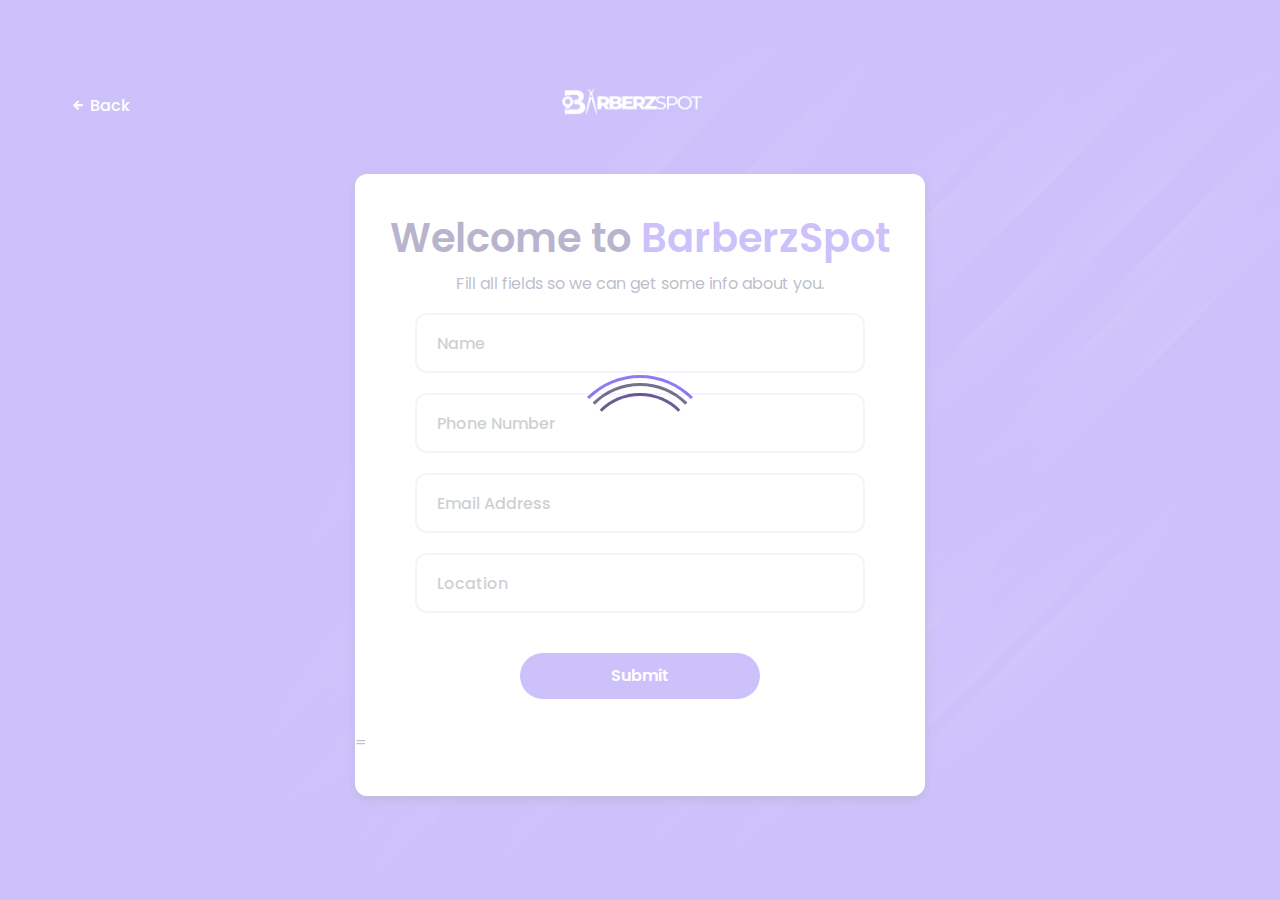
==== commit 19eed9ef: "ola" ====
--- a/reg.html
+++ b/reg.html
@@ -48,7 +48,7 @@
           <!-- Comment Form Section -->
           <div class="signup_form">
             <div class="section_title">
-              <h2> Welcome to <span>BaberzSpot</span> </h2>
+              <h2> Welcome to <span>BarberzSpot</span> </h2>
               <p>Fill all fields so we can get some info about you. </p>
             </div>
             <form action="">
@@ -63,7 +63,7 @@
                 <input type="email" class="form-control" placeholder="Email Address">
               </div>
               <div class="form-group">
-                <input type="password" class="form-control" placeholder="Password">
+                <input type="text" class="form-control" placeholder="Location">
               </div>
               <div class="form-group">
                 <button class="btn puprple_btn" type="submit">Submit</button>
--- a/css/style.css
+++ b/css/style.css
@@ -136,8 +136,8 @@
 
 :root {
     --light-purple: #F6F4FE;
-    --purple: #6A49F2;
-    --bg-purple: #6A49F2;
+    --purple: #1707F4;
+    --bg-purple: #1707F4;
     --dark-purple: #32236F;
     --body-text-purple: #3E3F66;
     --text-white: #ffffff;
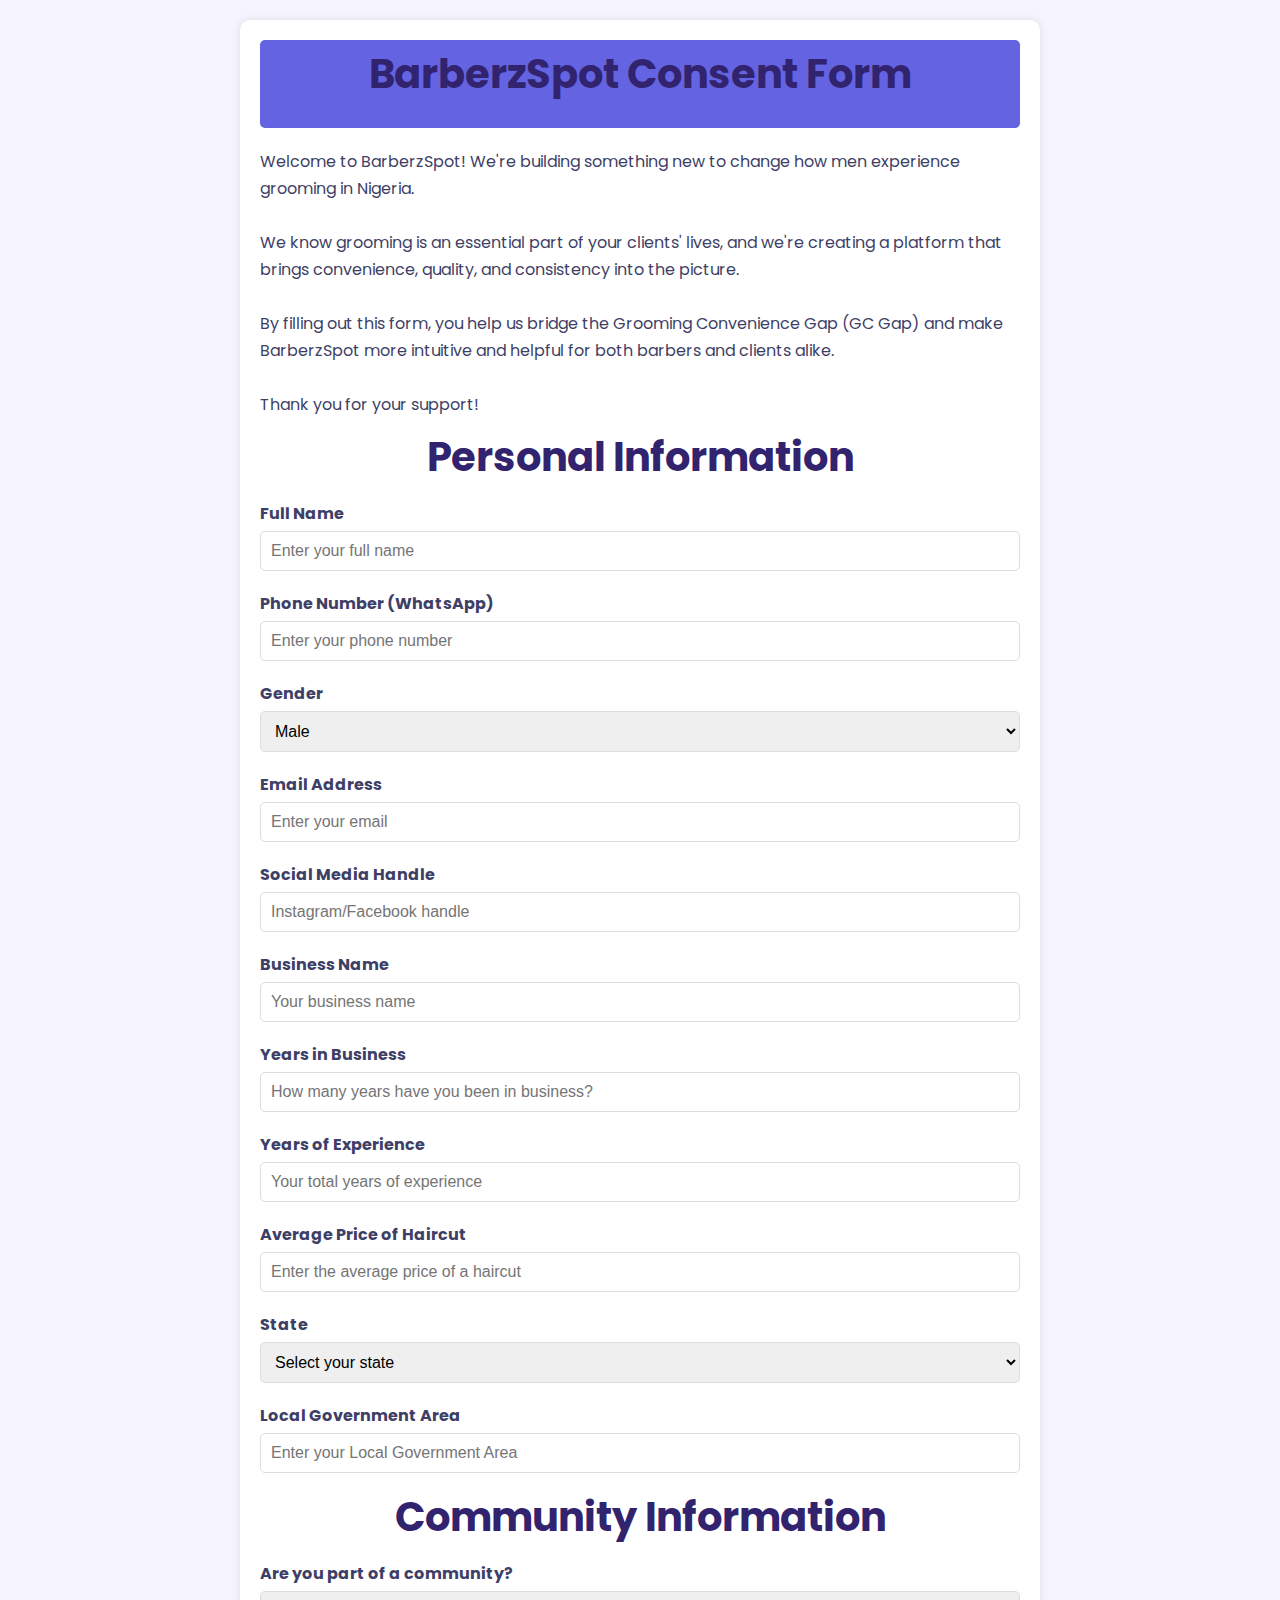
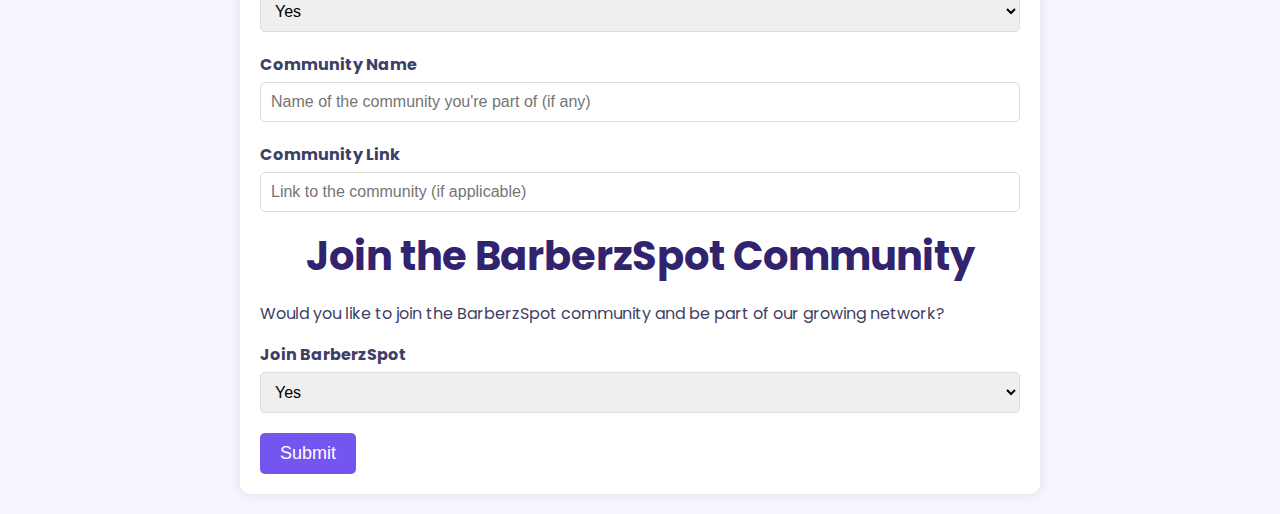
==== commit 0d48792b: "Message" ====
--- a/reg.html
+++ b/reg.html
@@ -1,96 +1,221 @@
 <!DOCTYPE html>
 <html lang="en">
-
 <head>
-
-  <meta charset="UTF-8">
-  <meta http-equiv="X-UA-Compatible" content="IE=edge">
-  <meta name="viewport" content="width=device-width, initial-scale=1.0">
-  <title>Sign In</title>
-
-  <!-- icofont-css-link -->
-  <link rel="stylesheet" href="css/icofont.min.css">
-  <!-- Bootstrap-Style-link -->
-  <link rel="stylesheet" href="css/bootstrap.min.css">
-  <!-- Aos-Style-link -->
-  <link rel="stylesheet" href="css/aos.css">
-  <!-- Coustome-Style-link -->
-  <link rel="stylesheet" href="css/style.css">
-  <!-- Responsive-Style-link -->
-  <link rel="stylesheet" href="css/responsive.css">
-  <!-- Favicon -->
-  <link rel="shortcut icon" href="images/favicon.png" type="image/x-icon">
-
+    <meta charset="UTF-8">
+    <meta name="viewport" content="width=device-width, initial-scale=1.0">
+    <title>BarberzSpot Barber Consent Form</title>
+    <link href="https://fonts.googleapis.com/css2?family=Poppins:wght@400;700&display=swap" rel="stylesheet">
+    <style>
+        * {
+            margin: 0;
+            padding: 0;
+            box-sizing: border-box;
+        }
+
+        body {
+            font-family: 'Poppins', sans-serif;
+            background-color: #f6f4ff;
+            color: rgb(62, 63, 102);
+            padding: 20px;
+        }
+
+        h1 {
+            font-size: 40px;
+            line-height: 48px;
+            font-weight: 700;
+            color: rgb(50, 35, 111);
+            text-align: center;
+            margin-bottom: 20px;
+        }
+
+        .container {
+            max-width: 800px;
+            margin: 0 auto;
+            background-color: #ffffff;
+            padding: 20px;
+            border-radius: 10px;
+            box-shadow: 0 0 10px rgba(0, 0, 0, 0.1);
+        }
+
+        p {
+            font-size: 16px;
+            line-height: 27px;
+            margin-bottom: 15px;
+        }
+
+        label {
+            display: block;
+            font-weight: 700;
+            margin-bottom: 5px;
+        }
+
+        input, select, textarea {
+            width: 100%;
+            padding: 10px;
+            margin-bottom: 20px;
+            border: 1px solid #ddd;
+            border-radius: 5px;
+            font-size: 16px;
+        }
+
+        .header {
+            background-color: #6463e2;
+            color: white;
+            padding: 10px;
+            text-align: center;
+            margin-bottom: 20px;
+            border-radius: 5px;
+        }
+
+        button {
+            background-color: #7455f0;
+            color: white;
+            padding: 10px 20px;
+            border: none;
+            border-radius: 5px;
+            font-size: 18px;
+            cursor: pointer;
+        }
+
+        button:hover {
+            background-color: #5f44c7;
+        }
+
+        @media (max-width: 600px) {
+            h1 {
+                font-size: 30px;
+                line-height: 40px;
+            }
+
+            .container {
+                padding: 15px;
+            }
+        }
+    </style>
 </head>
-
 <body>
 
-  <!-- Page-wrapper-Start -->
-  <div class="page_wrapper">
-
-    <!-- Preloader -->
-    <div id="preloader">
-      <div id="loader"></div>
+    <div class="container">
+        <div class="header">
+            <h1>BarberzSpot Consent Form</h1>
+        </div>
+
+        <p>Welcome to BarberzSpot! We're building something new to change how men experience grooming in Nigeria.<br><br> We know grooming is an essential part of your clients' lives, and we're creating a platform that brings convenience, quality, and consistency into the picture.<br><br> By filling out this form, you help us bridge the Grooming Convenience Gap (GC Gap) and make BarberzSpot more intuitive and helpful for both barbers and clients alike. <br><br>Thank you for your support!</p>
+
+        <!-- Section 1: Barber's Personal Information -->
+        <h1>Personal Information</h1>
+        <form id="barberForm">
+            <label for="name">Full Name</label>
+            <input type="text" id="name" name="name" placeholder="Enter your full name" required>
+
+            <label for="phone">Phone Number (WhatsApp)</label>
+            <input type="tel" id="phone" name="phone" placeholder="Enter your phone number" required>
+
+            <label for="gender">Gender</label>
+            <select id="gender" name="gender">
+                <option value="male">Male</option>
+                <option value="female">Female</option>
+            </select>
+
+            <label for="email">Email Address</label>
+            <input type="email" id="email" name="email" placeholder="Enter your email" required>
+
+            <label for="social">Social Media Handle</label>
+            <input type="text" id="social" name="social" placeholder="Instagram/Facebook handle">
+
+            <label for="business">Business Name</label>
+            <input type="text" id="business" name="business" placeholder="Your business name">
+
+            <label for="years">Years in Business</label>
+            <input type="number" id="years" name="years" placeholder="How many years have you been in business?" required>
+
+            <label for="experience">Years of Experience</label>
+            <input type="number" id="experience" name="experience" placeholder="Your total years of experience" required>
+
+            <label for="price">Average Price of Haircut</label>
+            <input type="text" id="price" name="price" placeholder="Enter the average price of a haircut">
+
+            <!-- Dropdown for State -->
+            <label for="state">State</label>
+            <select id="state" name="state" required>
+                <option value="">Select your state</option>
+                <option value="Abia">Abia</option>
+                <option value="Adamawa">Adamawa</option>
+                <option value="Akwa Ibom">Akwa Ibom</option>
+                <option value="Anambra">Anambra</option>
+                <option value="Bauchi">Bauchi</option>
+                <option value="Bayelsa">Bayelsa</option>
+                <option value="Benue">Benue</option>
+                <option value="Borno">Borno</option>
+                <option value="Cross River">Cross River</option>
+                <option value="Delta">Delta</option>
+                <option value="Ebonyi">Ebonyi</option>
+                <option value="Edo">Edo</option>
+                <option value="Ekiti">Ekiti</option>
+                <option value="Enugu">Enugu</option>
+                <option value="FCT">Federal Capital Territory</option>
+                <option value="Gombe">Gombe</option>
+                <option value="Imo">Imo</option>
+                <option value="Jigawa">Jigawa</option>
+                <option value="Kaduna">Kaduna</option>
+                <option value="Kano">Kano</option>
+                <option value="Katsina">Katsina</option>
+                <option value="Kebbi">Kebbi</option>
+                <option value="Kogi">Kogi</option>
+                <option value="Kwara">Kwara</option>
+                <option value="Lagos">Lagos</option>
+                <option value="Nasarawa">Nasarawa</option>
+                <option value="Niger">Niger</option>
+                <option value="Ogun">Ogun</option>
+                <option value="Ondo">Ondo</option>
+                <option value="Osun">Osun</option>
+                <option value="Oyo">Oyo</option>
+                <option value="Plateau">Plateau</option>
+                <option value="Rivers">Rivers</option>
+                <option value="Sokoto">Sokoto</option>
+                <option value="Taraba">Taraba</option>
+                <option value="Yobe">Yobe</option>
+                <option value="Zamfara">Zamfara</option>
+            </select>
+
+            <label for="lga">Local Government Area</label>
+            <input type="text" id="lga" name="lga" placeholder="Enter your Local Government Area" required>
+
+            <!-- Section 2: Community Information -->
+            <h1>Community Information</h1>
+            <label for="community">Are you part of a community?</label>
+            <select id="community" name="community" required>
+                <option value="yes">Yes</option>
+                <option value="no">No</option>
+            </select>
+
+            <label for="community_name">Community Name</label>
+            <input type="text" id="community_name" name="community_name" placeholder="Name of the community you're part of (if any)">
+
+            <label for="community_link">Community Link</label>
+            <input type="url" id="community_link" name="community_link" placeholder="Link to the community (if applicable)">
+
+            <!-- Section 3: Agreement to Join BarberzSpot -->
+            <h1>Join the BarberzSpot Community</h1>
+            <p>Would you like to join the BarberzSpot community and be part of our growing network?</p>
+            <label for="join">Join BarberzSpot</label>
+            <select id="join" name="join" required>
+                <option value="yes">Yes</option>
+                <option value="no">No</option>
+            </select>
+
+            <button type="submit">Submit</button>
+        </form>
     </div>
 
-    <div class="full_bg">
-
-      <div class="container">
-         <section class="signup_section">
-
-          <div class="top_part">
-            <a href="index.html" class="back_btn"><i class="icofont-arrow-left"></i> Back</a>
-            <a class="navbar-brand" href="#">
-              <img src="images\logo\Join Waitlist_20240209_223254_0000.png" alt="image">
-            </a>
-          </div>
-  
-          <!-- Comment Form Section -->
-          <div class="signup_form">
-            <div class="section_title">
-              <h2> Welcome to <span>BarberzSpot</span> </h2>
-              <p>Fill all fields so we can get some info about you. </p>
-            </div>
-            <form action="">
-              
-              <div class="form-group">
-                <input type="text" class="form-control" placeholder="Name">
-              </div>
-              <div class="form-group">
-                <input type="tel" class="form-control" placeholder="Phone Number">
-              </div>
-              <div class="form-group">
-                <input type="email" class="form-control" placeholder="Email Address">
-              </div>
-              <div class="form-group">
-                <input type="text" class="form-control" placeholder="Location">
-              </div>
-              <div class="form-group">
-                <button class="btn puprple_btn" type="submit">Submit</button>
-              </div>
-              
-            </form>
-   =
-          </div>
-         </section>
-      </div>
-      
-    </div>
-
-
-
-  </div>
-  <!-- Page-wrapper-End -->
-
-  <!-- Jquery-js-Link -->
-  <script src="js/jquery.js"></script>
-  <!-- bootstrap-js-Link -->
-  <script src="js/bootstrap.min.js"></script>
-  <!-- aos-js-Link -->
-  <script src="js/aos.js"></script>
-  <!-- main-js-Link -->
-  <script src="js/main.js"></script>
+    <script>
+        // Placeholder for form submission
+        document.getElementById("barberForm").addEventListener("submit", function(e) {
+            e.preventDefault();
+            alert("Form submitted!");
+            // Add code here to send form data to server
+        });
+    </script>
 
 </body>
-
 </html>